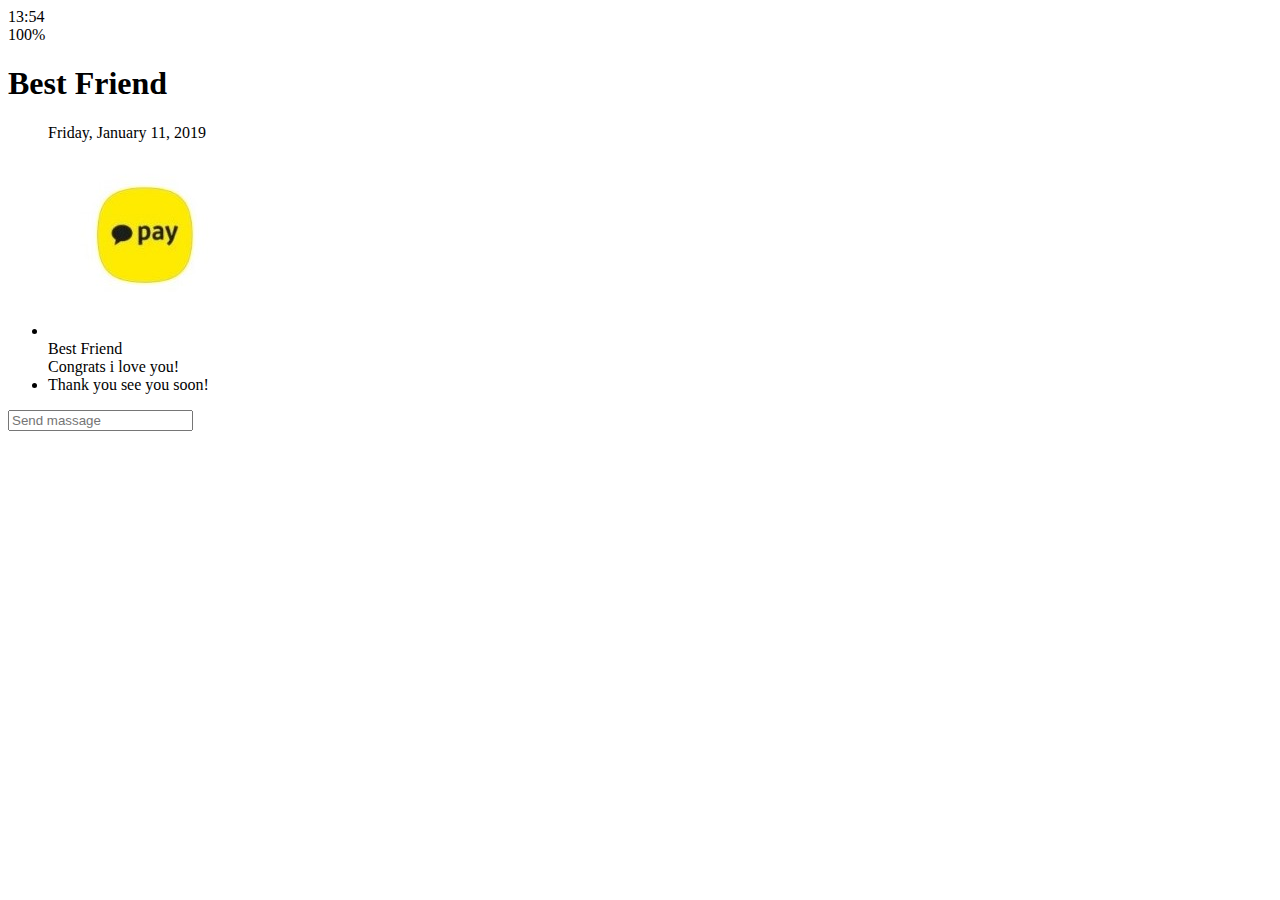
==== chat.html @ bb8494f2 "5.19" ====
<!DOCTYPE html>
<html lang="en">
  <head>
    <meta charset="UTF-8" />
    <meta name="viewport" content="width=device-width, initial-scale=1.0" />
    <meta http-equiv="X-UA-Compatible" content="ie=edge" />
    <!-- 아래css파일이 import되었을 때에만 작동 -->
    <link
      rel="stylesheet"
      href="https://use.fontawesome.com/releases/v5.8.2/css/all.css"
      integrity="sha384-oS3vJWv+0UjzBfQzYUhtDYW+Pj2yciDJxpsK1OYPAYjqT085Qq/1cq5FLXAZQ7Ay"
      crossorigin="anonymous"
    />
    <title>Chat | Kakao Clone</title>
  </head>
  <body>
    <div class="status-bar">
      <div class="status-bar__column">
        <span class="status-bar__clock">13:54</span>
      </div>

      <div class="status-bar__column">
        <i class="fas fa-clock"></i>
        <i class="fas fa-volume-mute"></i>
        <i class="fas fa-wifi"></i>
        <span class="status-bar" __battery-level>100%</span>
        <i class="fas fa-battery-full"></i>
      </div>
    </div>

    <header class="header">
      <div class="header__header-column">
        <a href="index.html" class="header__back-btn">
          <i class="fas fa-arrow-left fa-2x"> </i>
        </a>
        <h1 class="header__title">Best Friend</h1>
      </div>
      <div class="header__header-column">
        <span class="header__icon">
          <i class="fas fa-search"></i>
        </span>
        <div class="header__icon">
          <i class="fas fa-bars"></i>
        </div>
      </div>
    </header>
    <mains class="chat">
      <ul class="chat__messages">
        <span class="chat__timestamp">Friday, January 11, 2019</span>
        <li class="incoming-message message">
          <img src="images/카카오3.jpg" class="g-avatar message__avatar" />
          <div class="message__content">
            <span class="message__author">Best Friend</span>
            <div class="message__bubble">
              Congrats i love you!
            </div>
          </div>
          <span class="message__timestamp"></span>
        </li>
        <li class="incoming-message message">
          <span class="message__timestamp"></span>
          <div class="message__content">
            <div class="message__bubble">
              Thank you see you soon!
            </div>
          </div>
        </li>
      </ul>
    </mains>
    <div class="chat__write">
      <div class="chat__write-column">
        <i class="far fa-plus-square"></i>
      </div>
      <div class="chat__write-column">
        <input
          type="text"
          placeholder="Send massage"
          class="chat__write-input"
        />
        <!-- placeholder는 텍스트 내부에 디폴트값 글자를 넣어 설명 -->
      </div>
      <div class="chat__write-column">
        <span class="chat__write-icon">
          <i class="far fa-smile-wink"></i>
        </span>
        <span class="chat__write-icon">
          <i class="fas fa-microphone"></i>
        </span>
      </div>
    </div>
  </body>
</html>
<!-- 총 3개의 차이점을 정리해 보았다.
​
1. 여러 개 나열하였을 때
 div와 span을 3개씩 만들어 나란히 나열하였을 때, div는 자동 줄 바꿈이 일어나면서 세로로, span은 줄바꿈이 일어나지 않고 가로로 나열된다.
​
2. 문단일 때
동일한 문장을 감쌌을 때, div는 박스 형태로 영역이 설정되고 그 안에 정렬됩니다. 하지만 span 은 줄 단위로 영역이 설정되기 때문에 박스 형태가 아닌 텍스트가 노출되는 영역만 포함이 된다.
​
3. 여백 설정
div의 margin은 4방향 모두 적용이 되며, span의 margin은 양옆으로만 적용이 된다.
[출처] [HTML5] div, span 차이점|작성자 신수수 -->
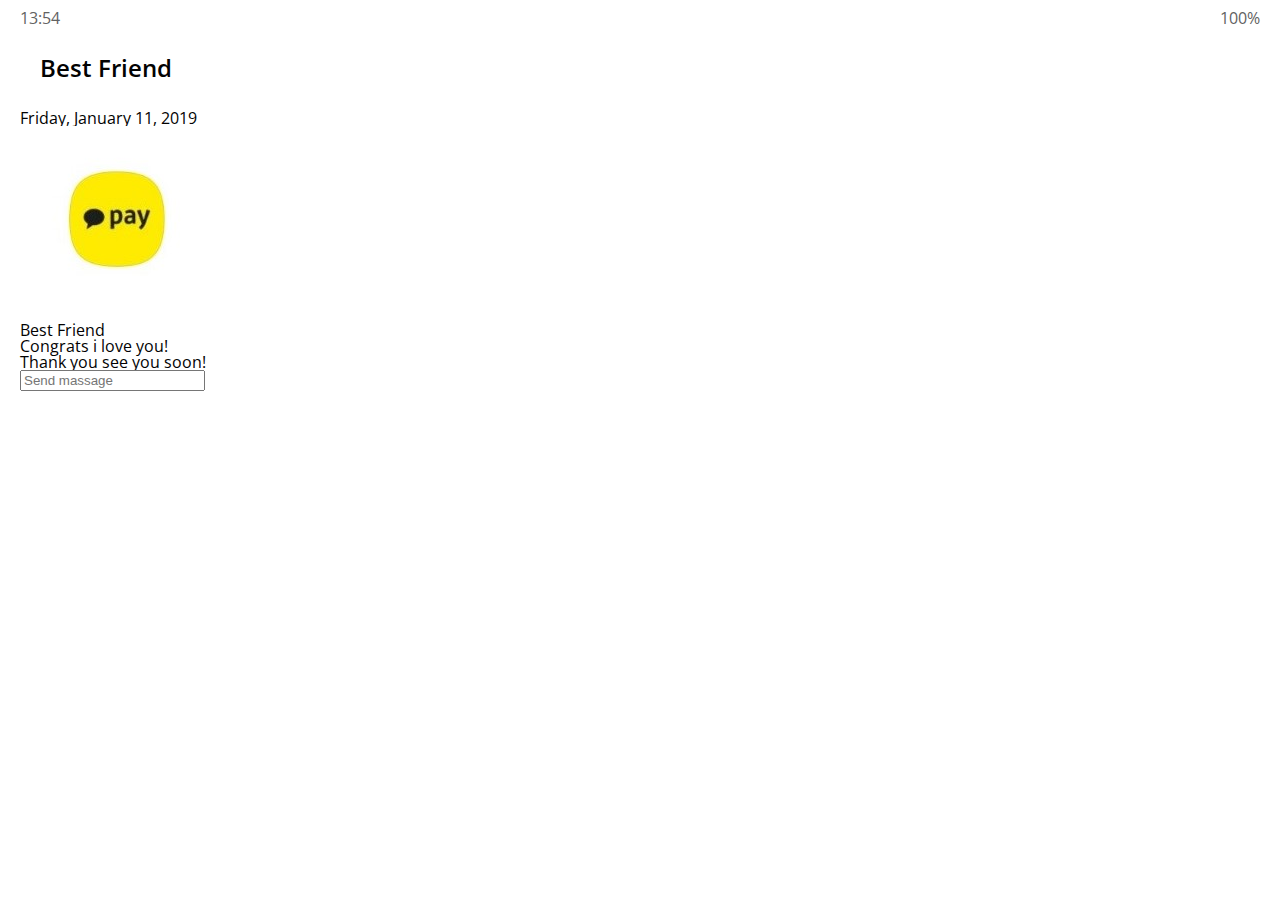
==== commit e06e1453: "5.20" ====
--- a/chat.html
+++ b/chat.html
@@ -11,6 +11,8 @@
       integrity="sha384-oS3vJWv+0UjzBfQzYUhtDYW+Pj2yciDJxpsK1OYPAYjqT085Qq/1cq5FLXAZQ7Ay"
       crossorigin="anonymous"
     />
+    <link rel="stylesheet" href="css/styles.css" />
+
     <title>Chat | Kakao Clone</title>
   </head>
   <body>
@@ -23,7 +25,7 @@
         <i class="fas fa-clock"></i>
         <i class="fas fa-volume-mute"></i>
         <i class="fas fa-wifi"></i>
-        <span class="status-bar" __battery-level>100%</span>
+        <span class="status-bar__battery-level">100%</span>
         <i class="fas fa-battery-full"></i>
       </div>
     </div>
@@ -31,7 +33,7 @@
     <header class="header">
       <div class="header__header-column">
         <a href="index.html" class="header__back-btn">
-          <i class="fas fa-arrow-left fa-2x"> </i>
+          <i class="fas fa-arrow-left"> </i>
         </a>
         <h1 class="header__title">Best Friend</h1>
       </div>
@@ -39,9 +41,9 @@
         <span class="header__icon">
           <i class="fas fa-search"></i>
         </span>
-        <div class="header__icon">
+        <span class="header__icon">
           <i class="fas fa-bars"></i>
-        </div>
+        </span>
       </div>
     </header>
     <mains class="chat">
--- a/css/styles.css
+++ b/css/styles.css
@@ -0,0 +1,23 @@
+@import "reset.css";
+@import "status-bar.css";
+@import url("https://fonts.googleapis.com/css?family=Open+Sans:400,600&display=swap");
+@import "header.css";
+@import "nav-bar.css";
+
+* {
+  box-sizing: border-box;
+  /* nav의 아이콘 ...이 보이지 않아 위 소스를 전체에 설정.
+  어떤건지 아직 명확치않음 */
+}
+body {
+  background-color: white;
+  padding: 10px 20px;
+  color: #020202;
+  font-family: "open sans", -apple-system, BlinkMacSystemFont, "Segoe UI",
+    Roboto, Oxygen, Ubuntu, Cantarell, "Open Sans", "Helvetica Neue", sans-serif;
+}
+
+a {
+  color: inherit;
+}
+/* a는 링크로 모든링크는 부모요소로부터 색을 받아온다는 의미 */
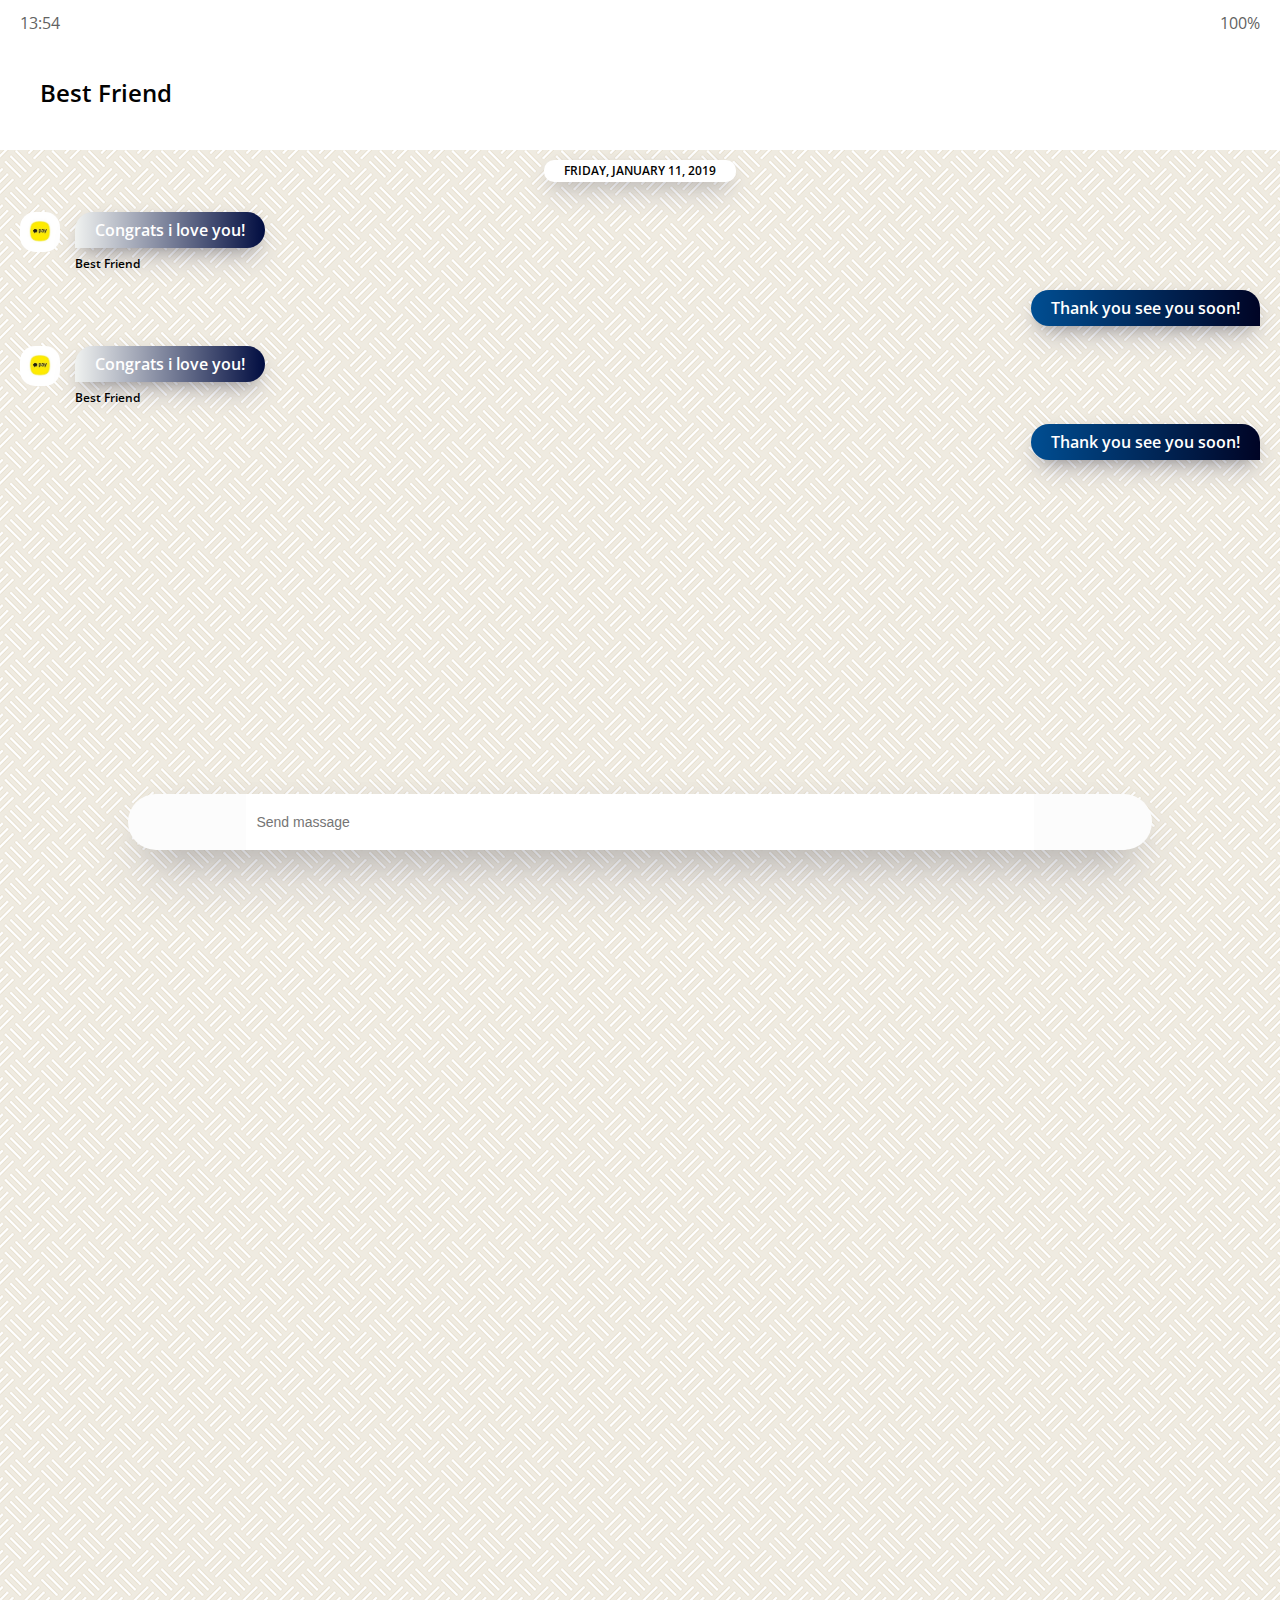
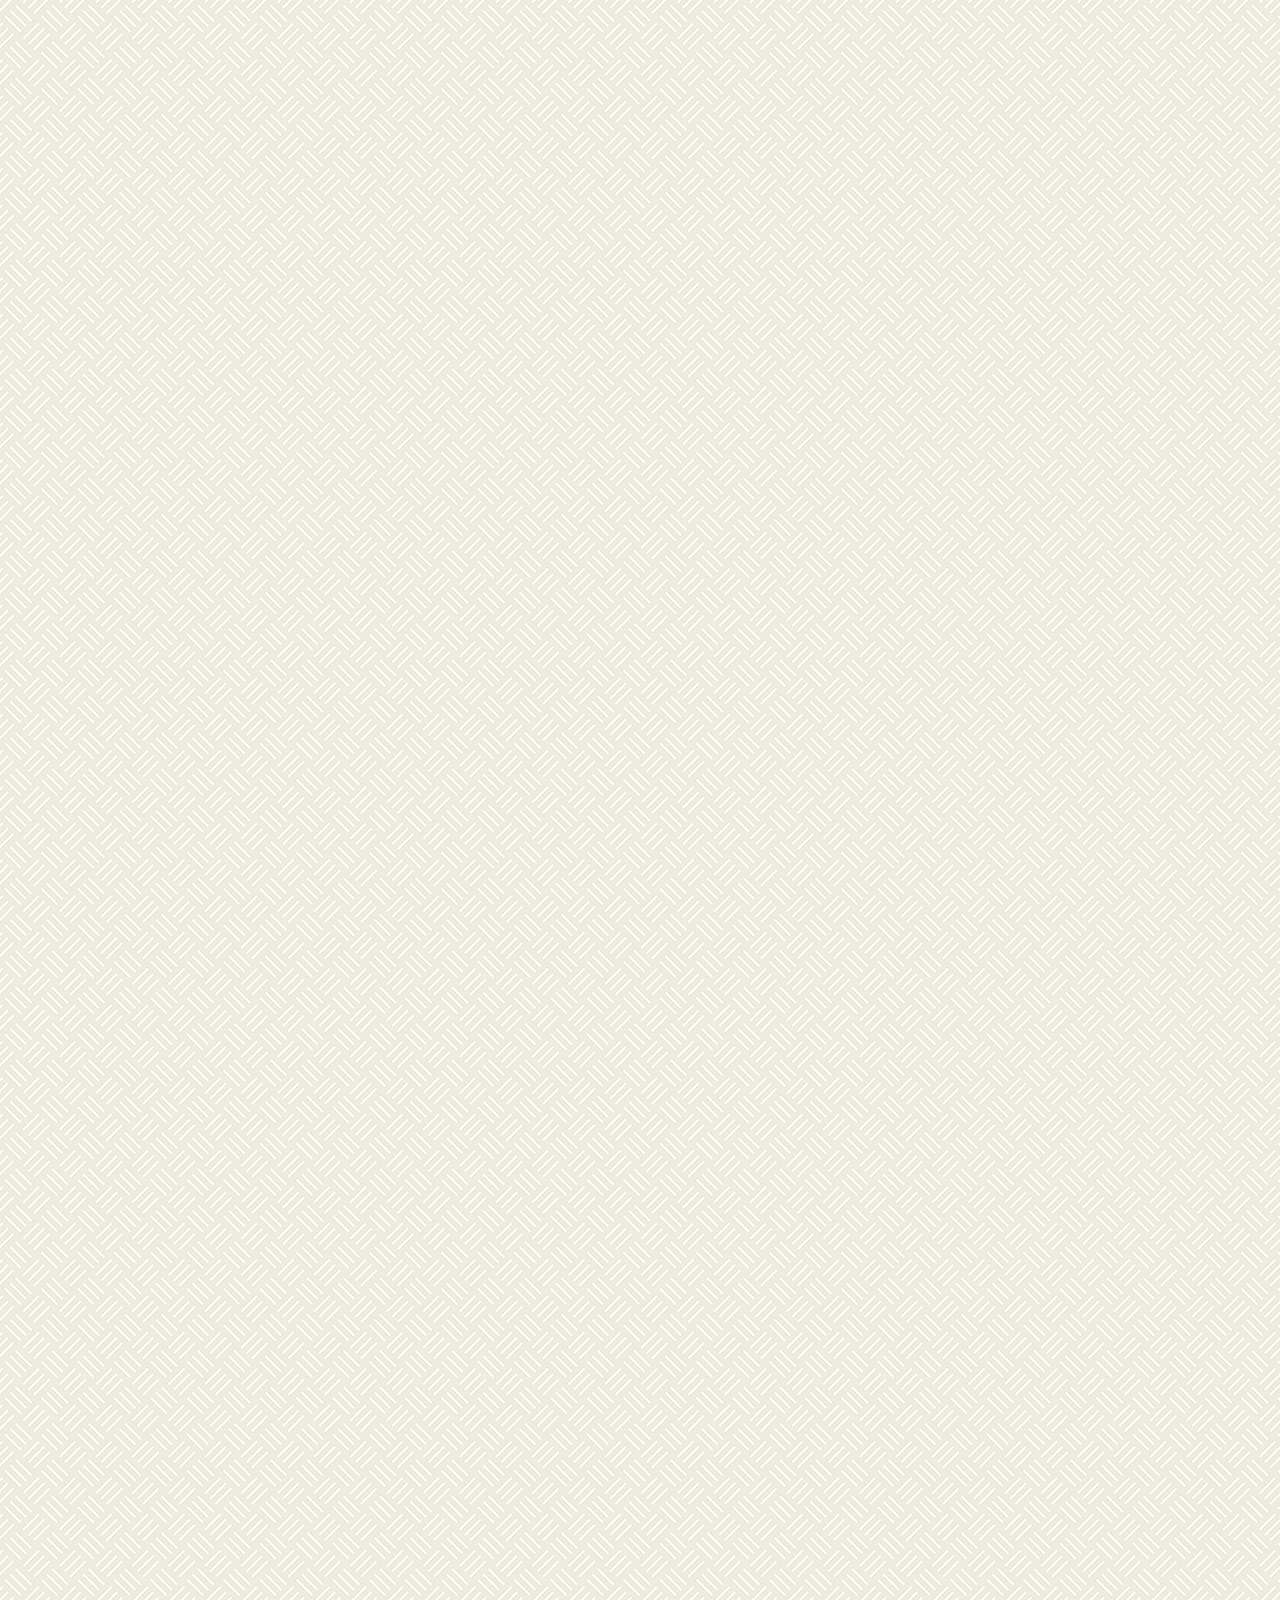
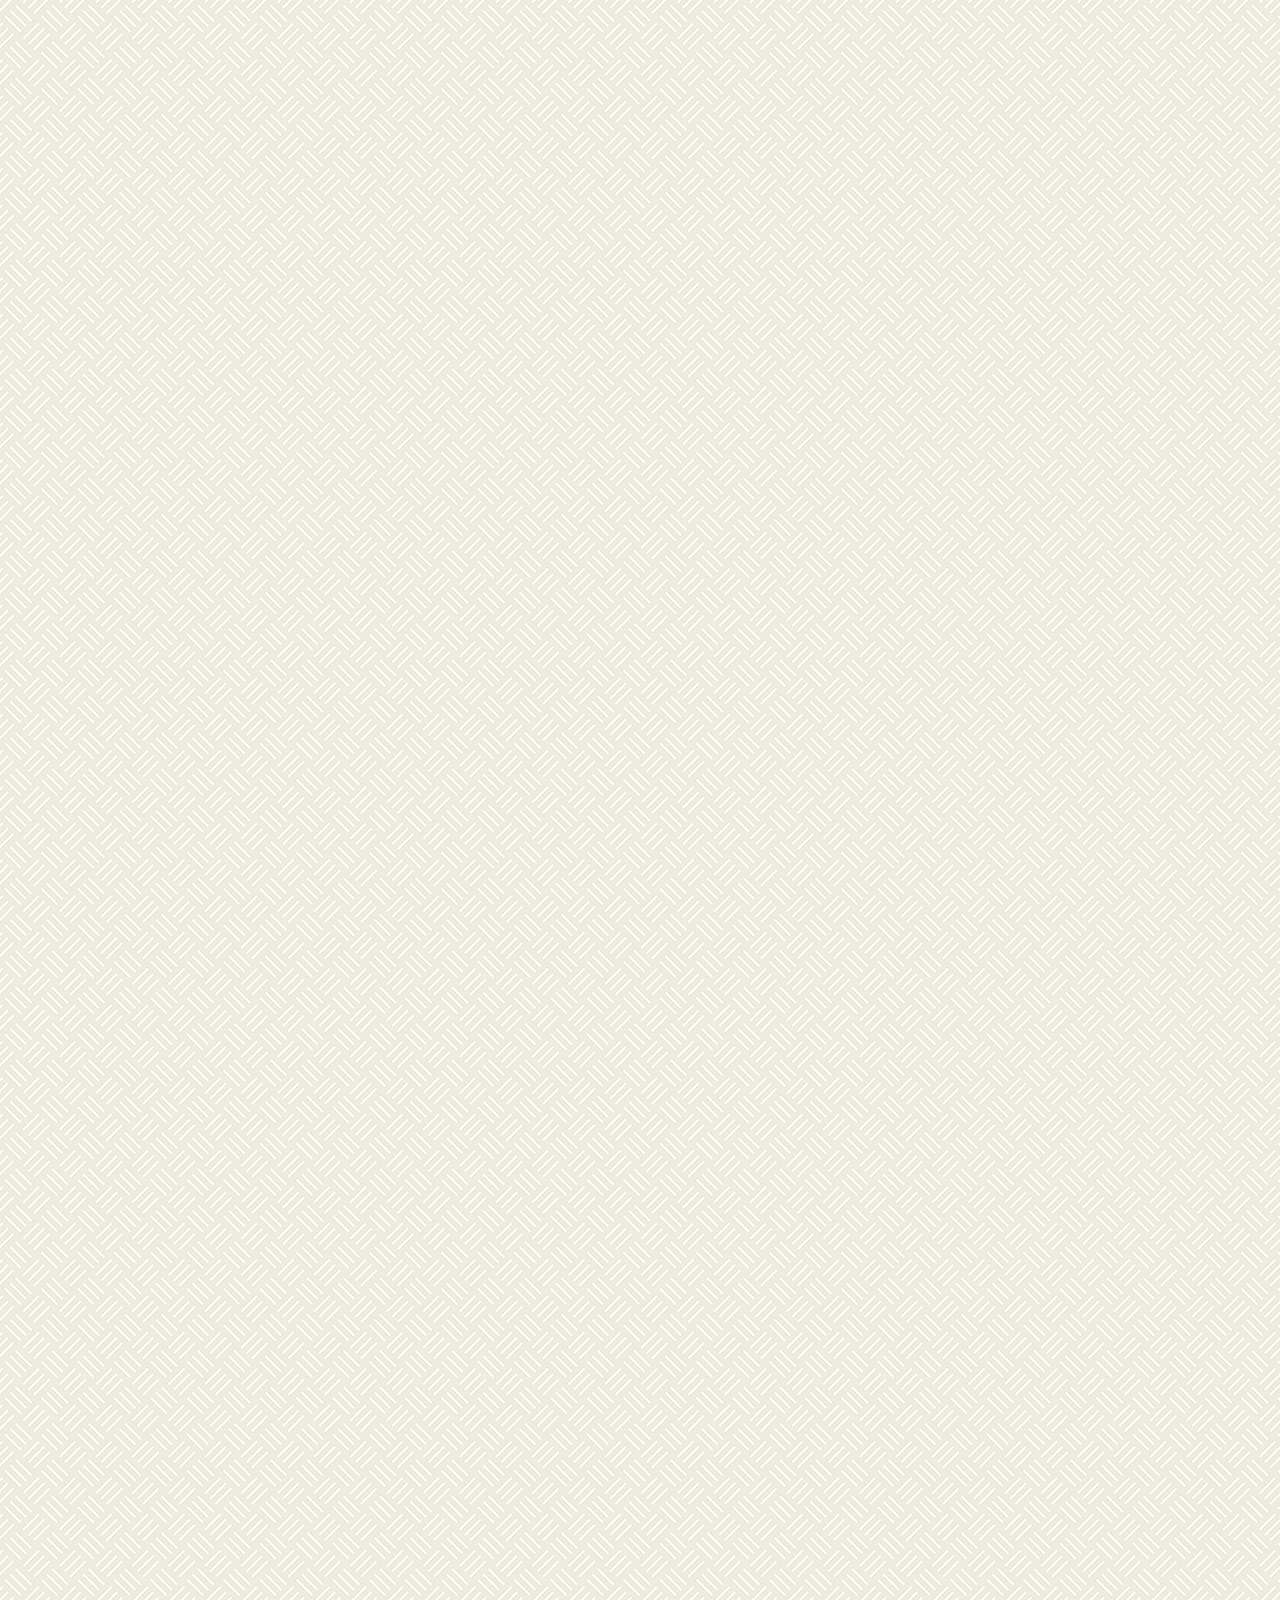
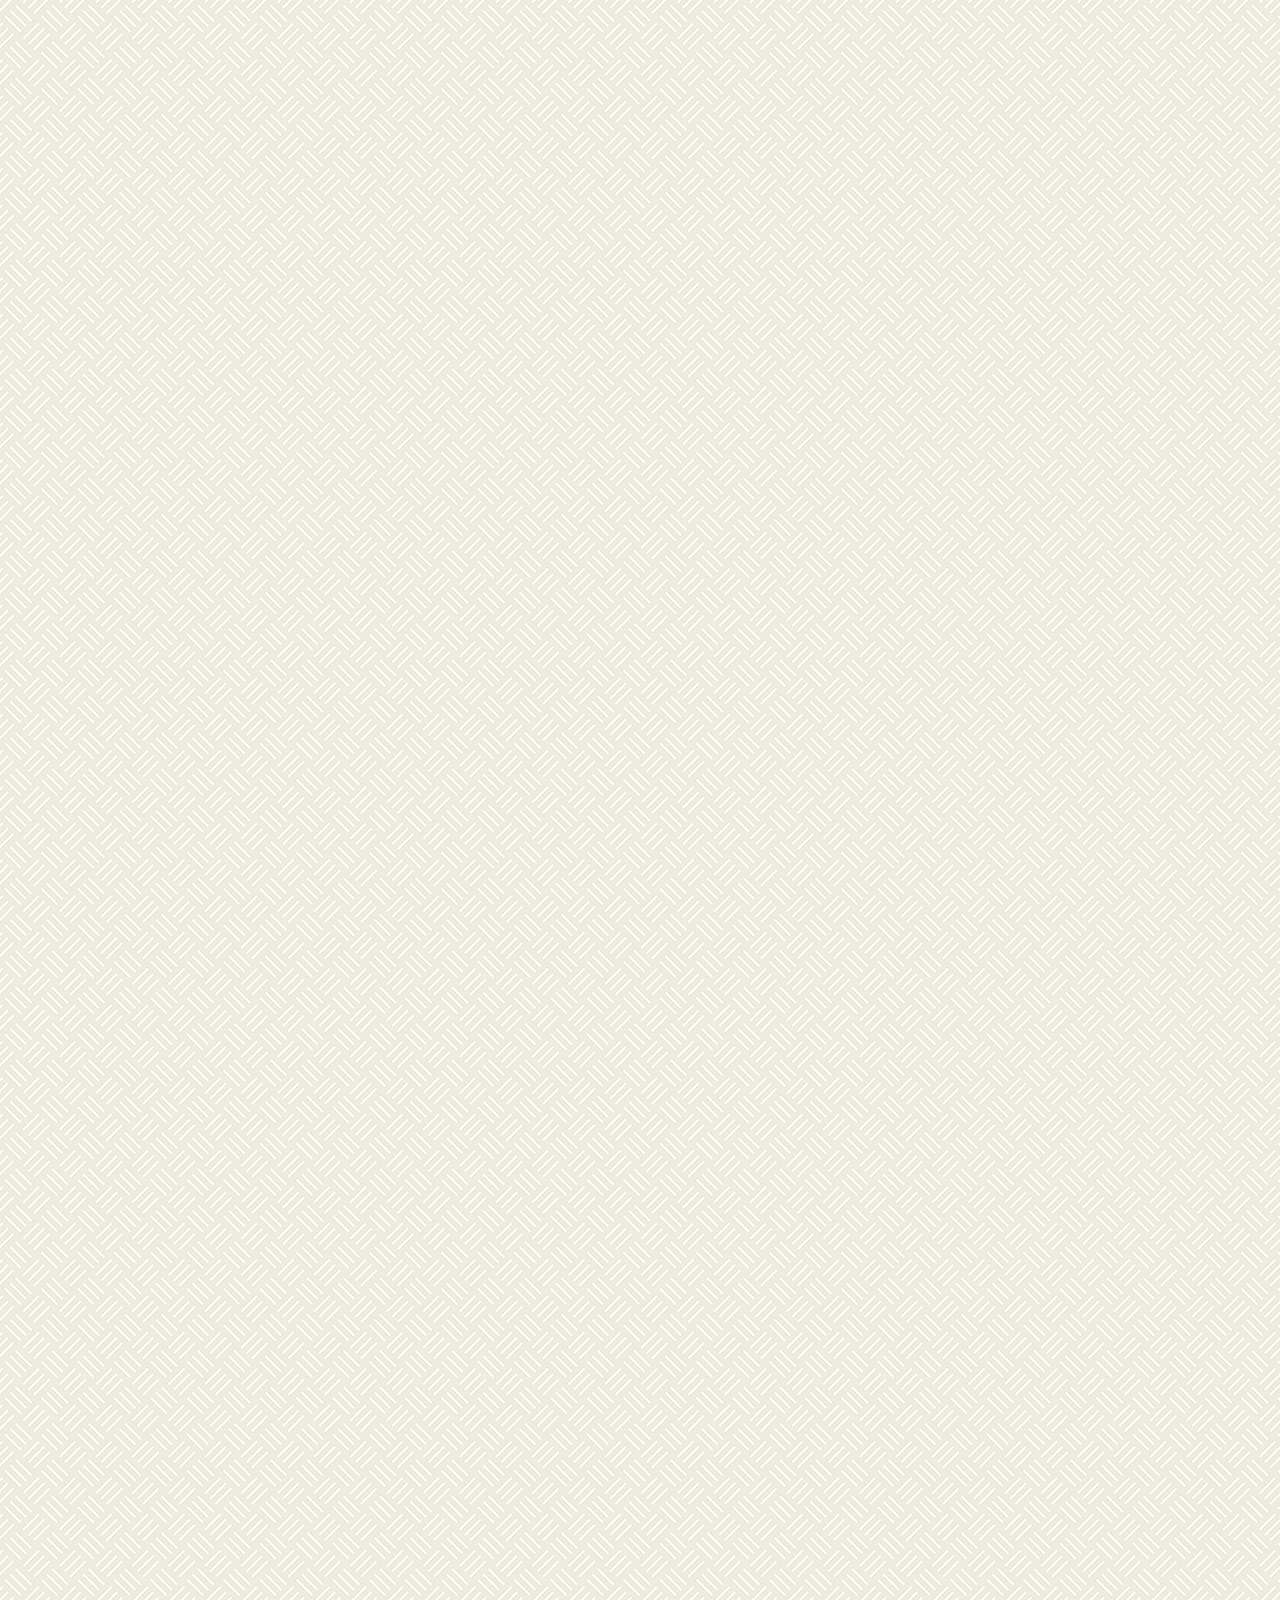
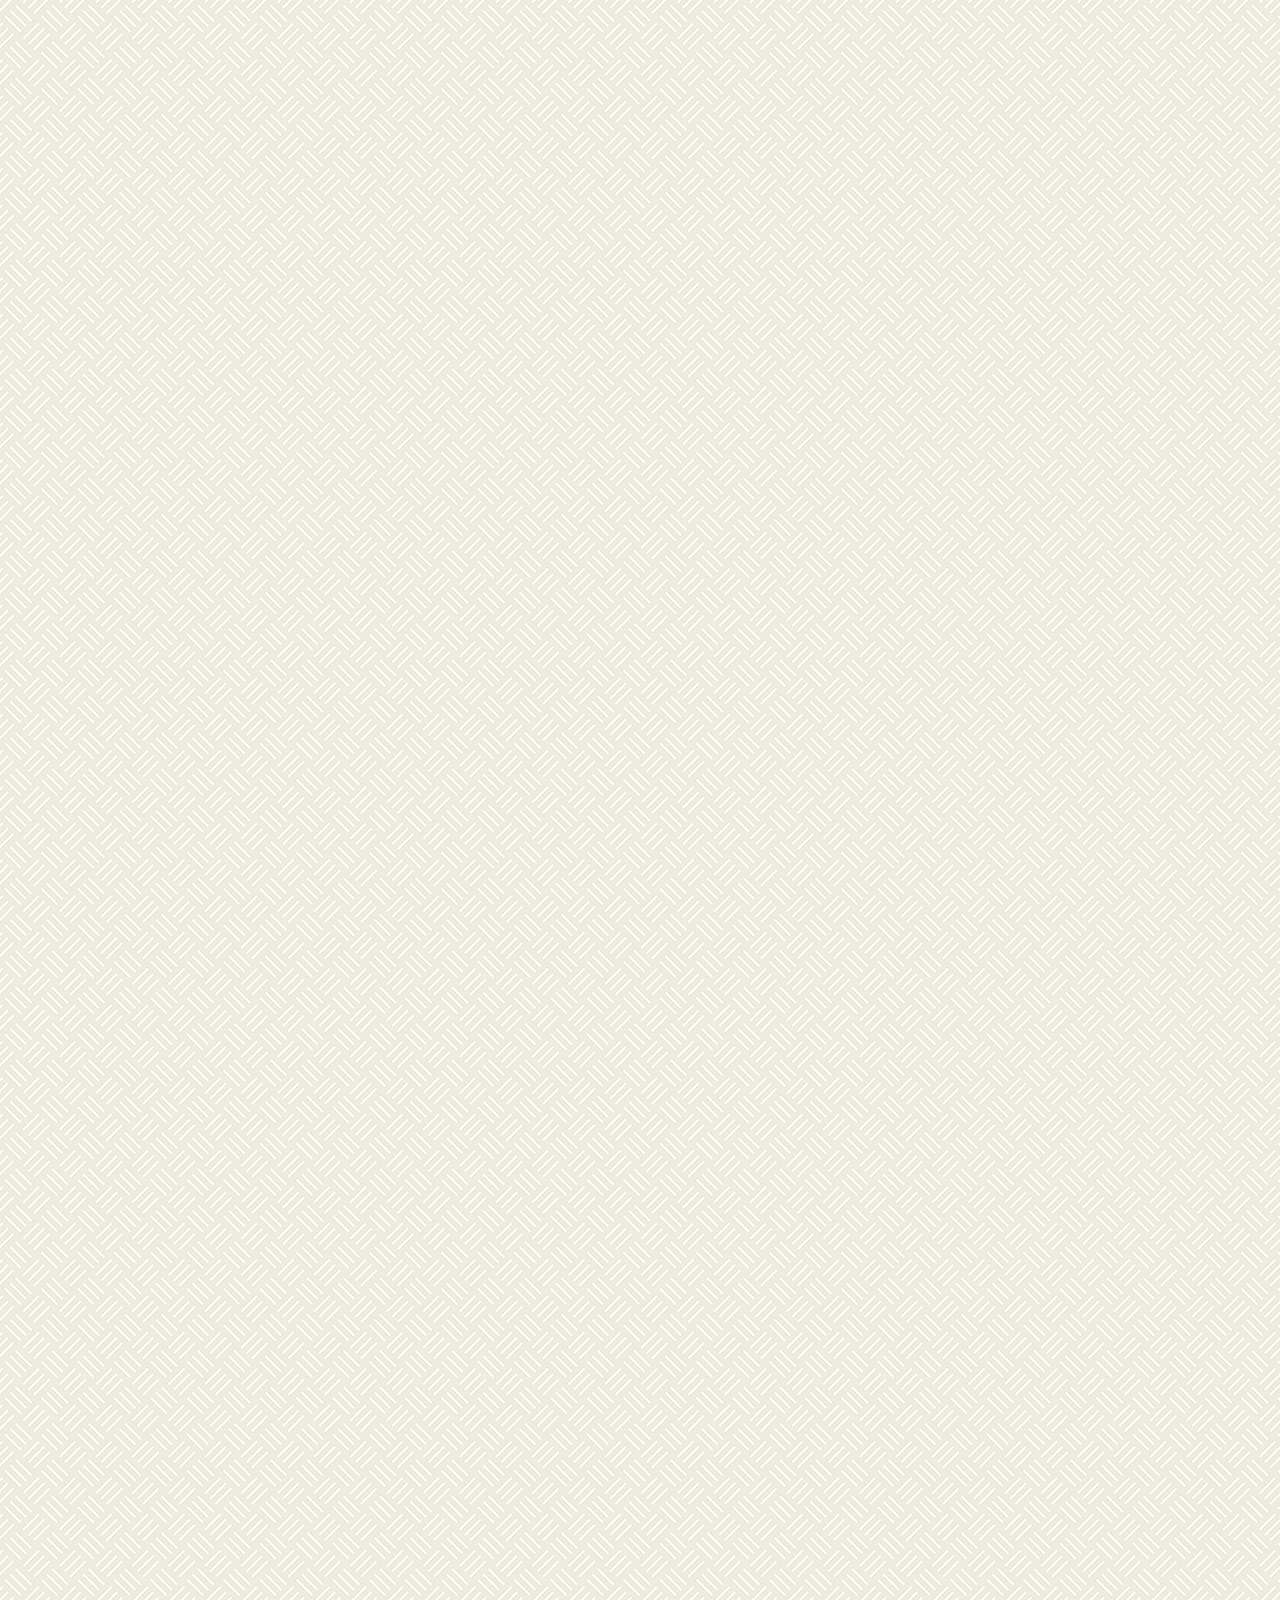
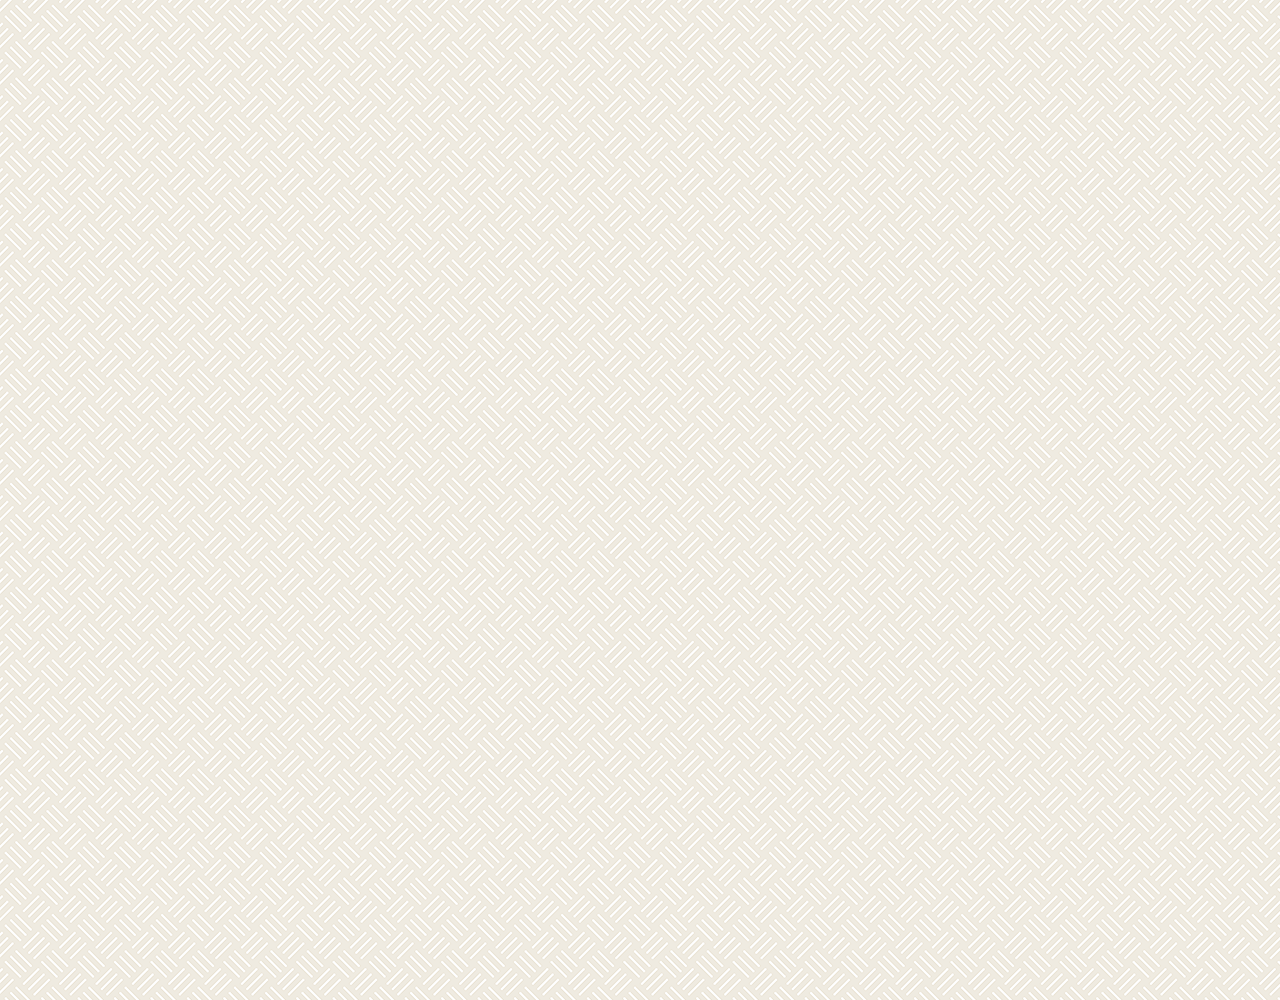
==== commit 53b02599: "5.30" ====
--- a/chat.html
+++ b/chat.html
@@ -15,60 +15,76 @@
 
     <title>Chat | Kakao Clone</title>
   </head>
-  <body>
-    <div class="status-bar">
-      <div class="status-bar__column">
-        <span class="status-bar__clock">13:54</span>
+  <body class="chats-body">
+    <div class="header-wrapper">
+      <div class="status-bar">
+        <div class="status-bar__column">
+          <span class="status-bar__clock">13:54</span>
+        </div>
+  
+        <div class="status-bar__column">
+          <i class="fas fa-clock"></i>
+          <i class="fas fa-volume-mute"></i>
+          <i class="fas fa-wifi"></i>
+          <span class="status-bar__battery-level">100%</span>
+          <i class="fas fa-battery-full"></i>
+        </div>
       </div>
-
-      <div class="status-bar__column">
-        <i class="fas fa-clock"></i>
-        <i class="fas fa-volume-mute"></i>
-        <i class="fas fa-wifi"></i>
-        <span class="status-bar__battery-level">100%</span>
-        <i class="fas fa-battery-full"></i>
-      </div>
+      <header class="header">
+        <div class="header__header-column">
+          <a href="index.html" class="header__back-btn">
+            <i class="fas fa-arrow-left"> </i>
+          </a>
+          <h1 class="header__title">Best Friend</h1>
+        </div>
+        <div class="header__header-column">
+          <span class="header__icon">
+            <i class="fas fa-search"></i>
+          </span>
+          <span class="header__icon">
+            <i class="fas fa-bars"></i>
+          </span>
+        </div>
+      </header>
     </div>
 
-    <header class="header">
-      <div class="header__header-column">
-        <a href="index.html" class="header__back-btn">
-          <i class="fas fa-arrow-left"> </i>
-        </a>
-        <h1 class="header__title">Best Friend</h1>
-      </div>
-      <div class="header__header-column">
-        <span class="header__icon">
-          <i class="fas fa-search"></i>
-        </span>
-        <span class="header__icon">
-          <i class="fas fa-bars"></i>
-        </span>
-      </div>
-    </header>
-    <mains class="chat">
+    <main class="chat-screen">
       <ul class="chat__messages">
         <span class="chat__timestamp">Friday, January 11, 2019</span>
         <li class="incoming-message message">
-          <img src="images/카카오3.jpg" class="g-avatar message__avatar" />
+          <img src="images/카카오3.jpg" class="m-avatar message__avatar" />
           <div class="message__content">
+            <span class="message__bubble">
+              Congrats i love you!
+            </span>
             <span class="message__author">Best Friend</span>
-            <div class="message__bubble">
-              Congrats i love you!
-            </div>
+        </li>
+        <li class="sent-message message">
+          <span class="message__timestamp"></span>
+          <div class="message__content">
+            <span class="message__bubble">
+              Thank you see you soon!
+            </span>
           </div>
-          <span class="message__timestamp"></span>
         </li>
         <li class="incoming-message message">
-          <span class="message__timestamp"></span>
-          <div class="message__content">
-            <div class="message__bubble">
-              Thank you see you soon!
+            <img src="images/카카오3.jpg" class="m-avatar message__avatar" />
+            <div class="message__content">
+              <span class="message__bubble">
+                Congrats i love you!
+              </span>
+              <span class="message__author">Best Friend</span>
+          </li>
+          <li class="sent-message message">
+            <span class="message__timestamp"></span>
+            <div class="message__content">
+              <span class="message__bubble">
+                Thank you see you soon!
+              </span>
             </div>
-          </div>
-        </li>
+          </li>
       </ul>
-    </mains>
+    </main>
     <div class="chat__write">
       <div class="chat__write-column">
         <i class="far fa-plus-square"></i>
--- a/css/styles.css
+++ b/css/styles.css
@@ -1,13 +1,23 @@
 @import "reset.css";
 @import "status-bar.css";
-@import url("https://fonts.googleapis.com/css?family=Open+Sans:400,600&display=swap");
+@import url("https://fonts.googleapis.com/css?family=Open+Sans:300,400,600&display=swap");
 @import "header.css";
 @import "nav-bar.css";
-
+@import "friend.css";
+@import "friends.css";
+@import "find.css";
+@import "more.css";
+@import "settings.css";
+@import "chat.css";
 * {
   box-sizing: border-box;
   /* nav의 아이콘 ...이 보이지 않아 위 소스를 전체에 설정.
-  어떤건지 아직 명확치않음 */
+ 일반 박스에 패딩을 설정한다면
+  일반박스값 w:100px h:50px  패딩값 10px을 줄 때
+  박스의 총 길이는 w: 120px  h: 70px가 된다
+  위의 box-sizing: border-box값을 추가한다면 
+  패딩값만큼 박스의 총 길이가 변화하지 않도록 고정시킨다는
+  의미이다.*/
 }
 body {
   background-color: white;
@@ -19,5 +29,6 @@
 
 a {
   color: inherit;
+  /* a는 링크로 모든링크는 부모요소로부터 색을 받아온다는 의미 */
+  text-decoration: none;
 }
-/* a는 링크로 모든링크는 부모요소로부터 색을 받아온다는 의미 */
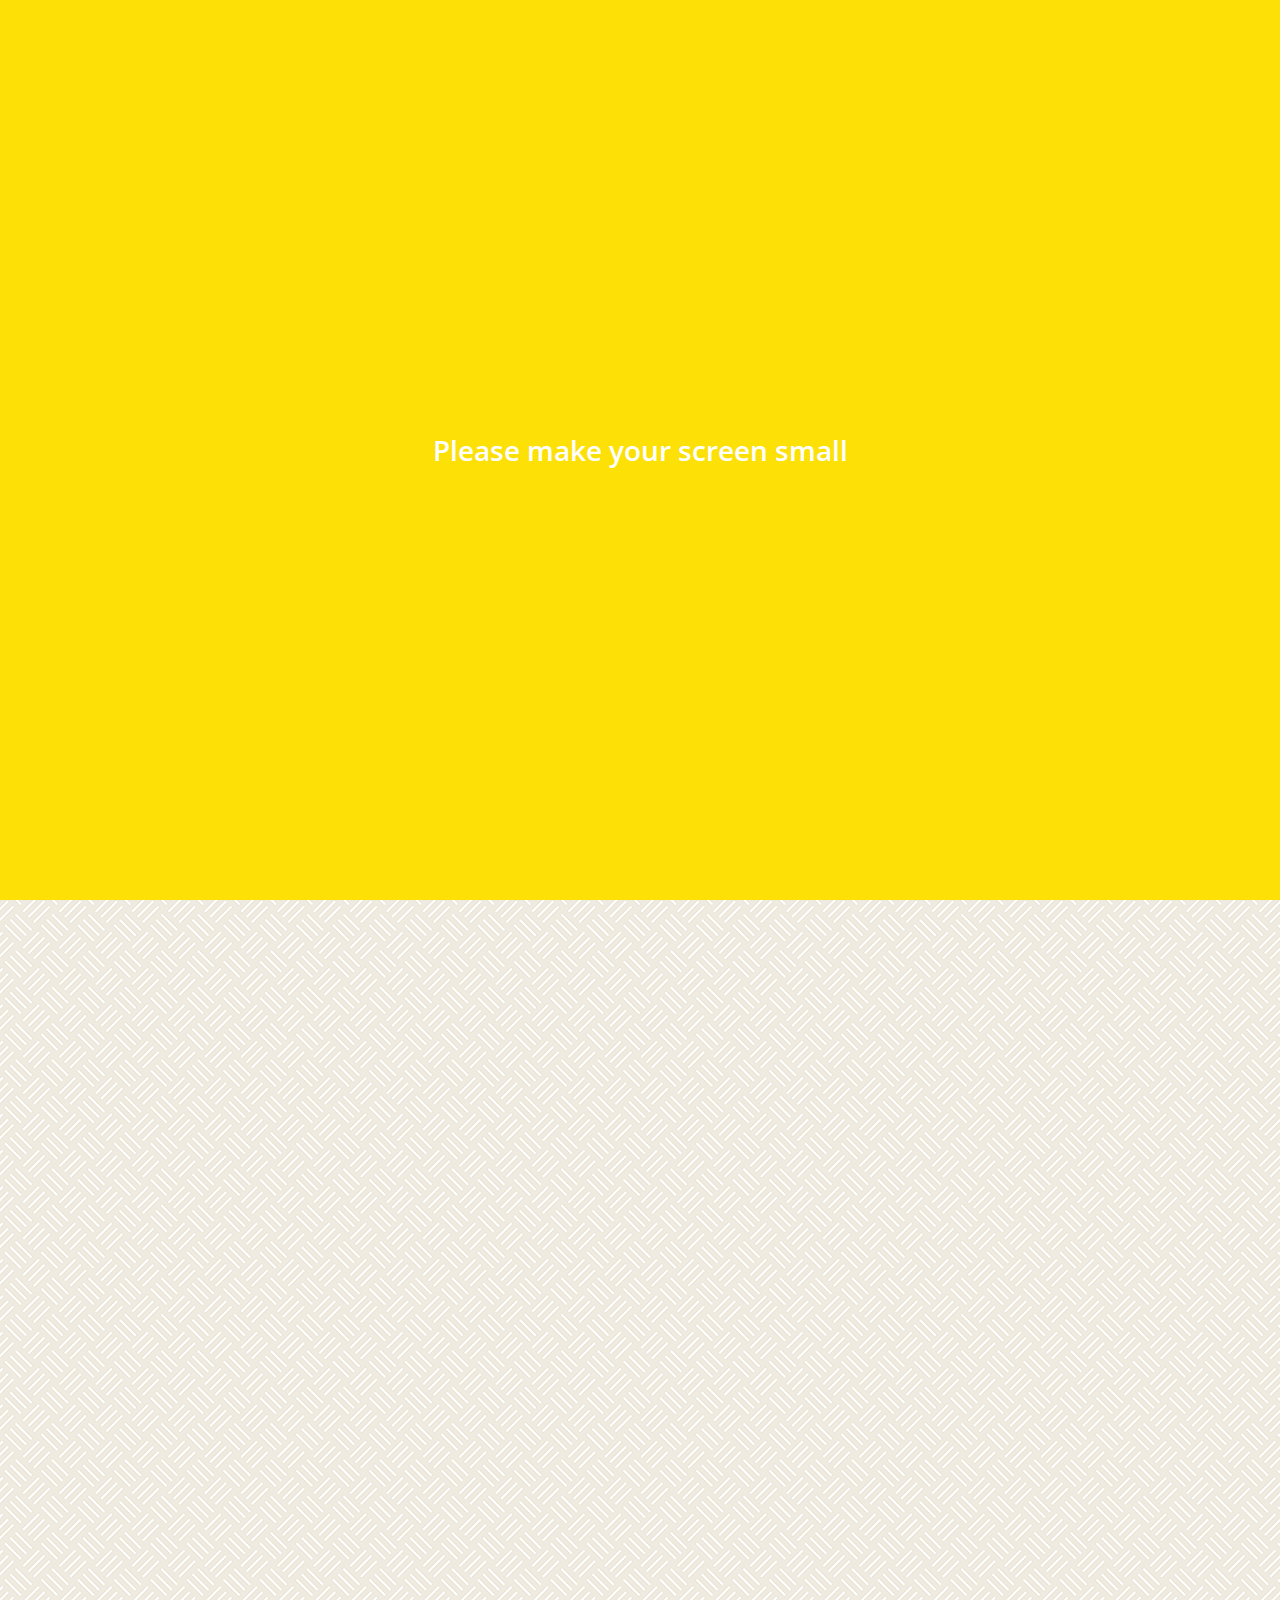
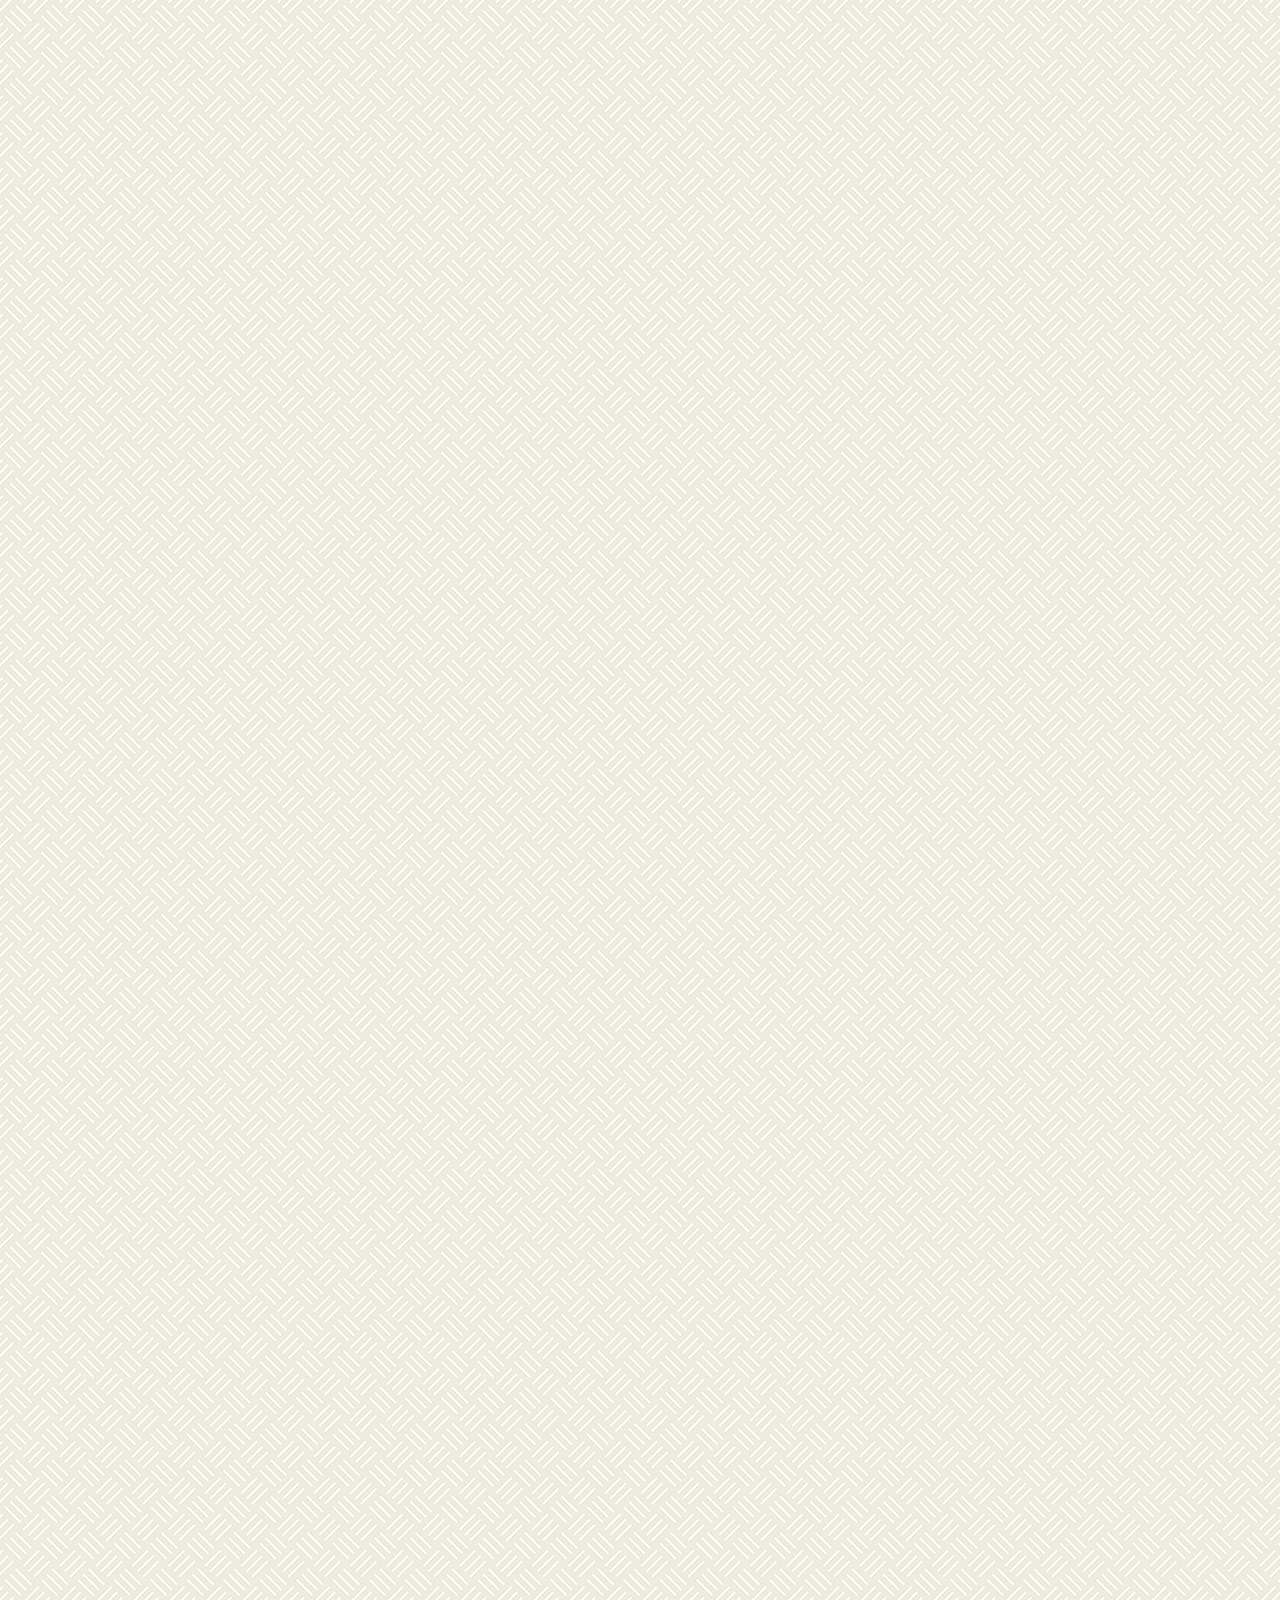
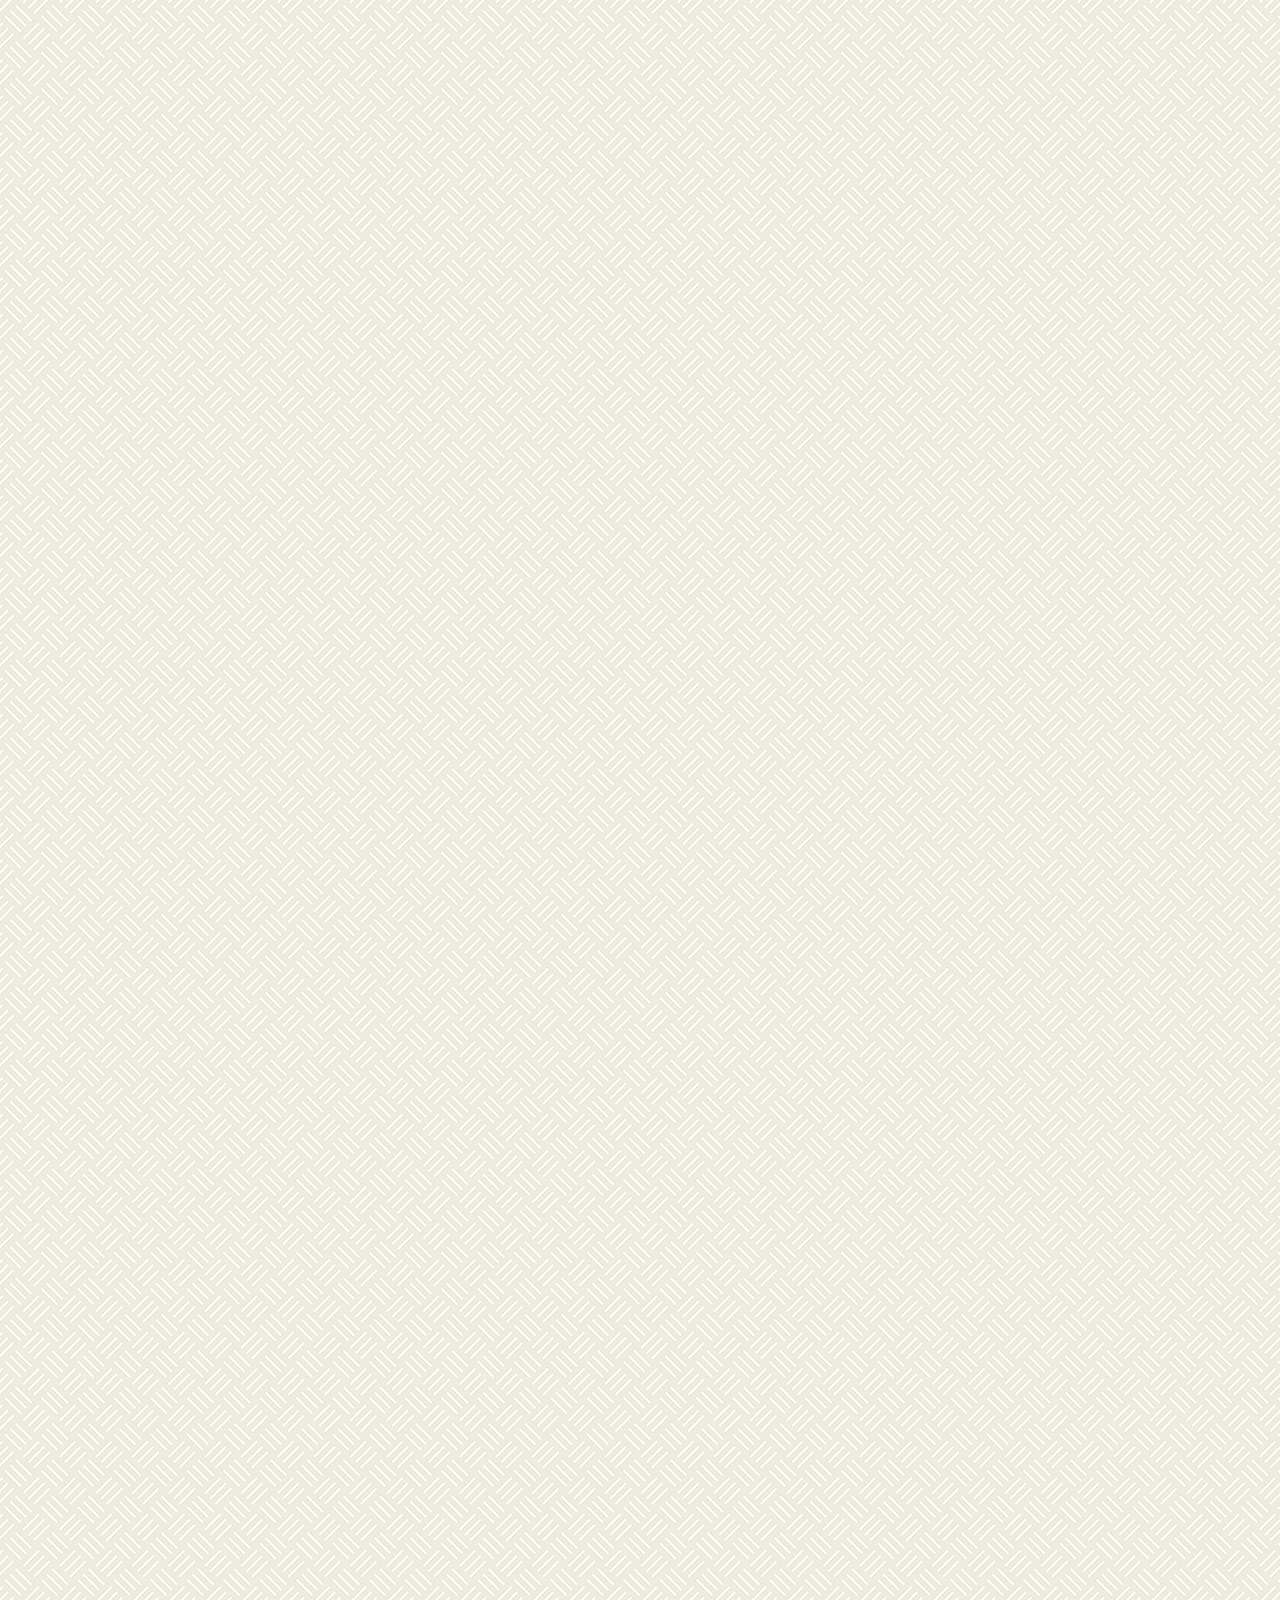
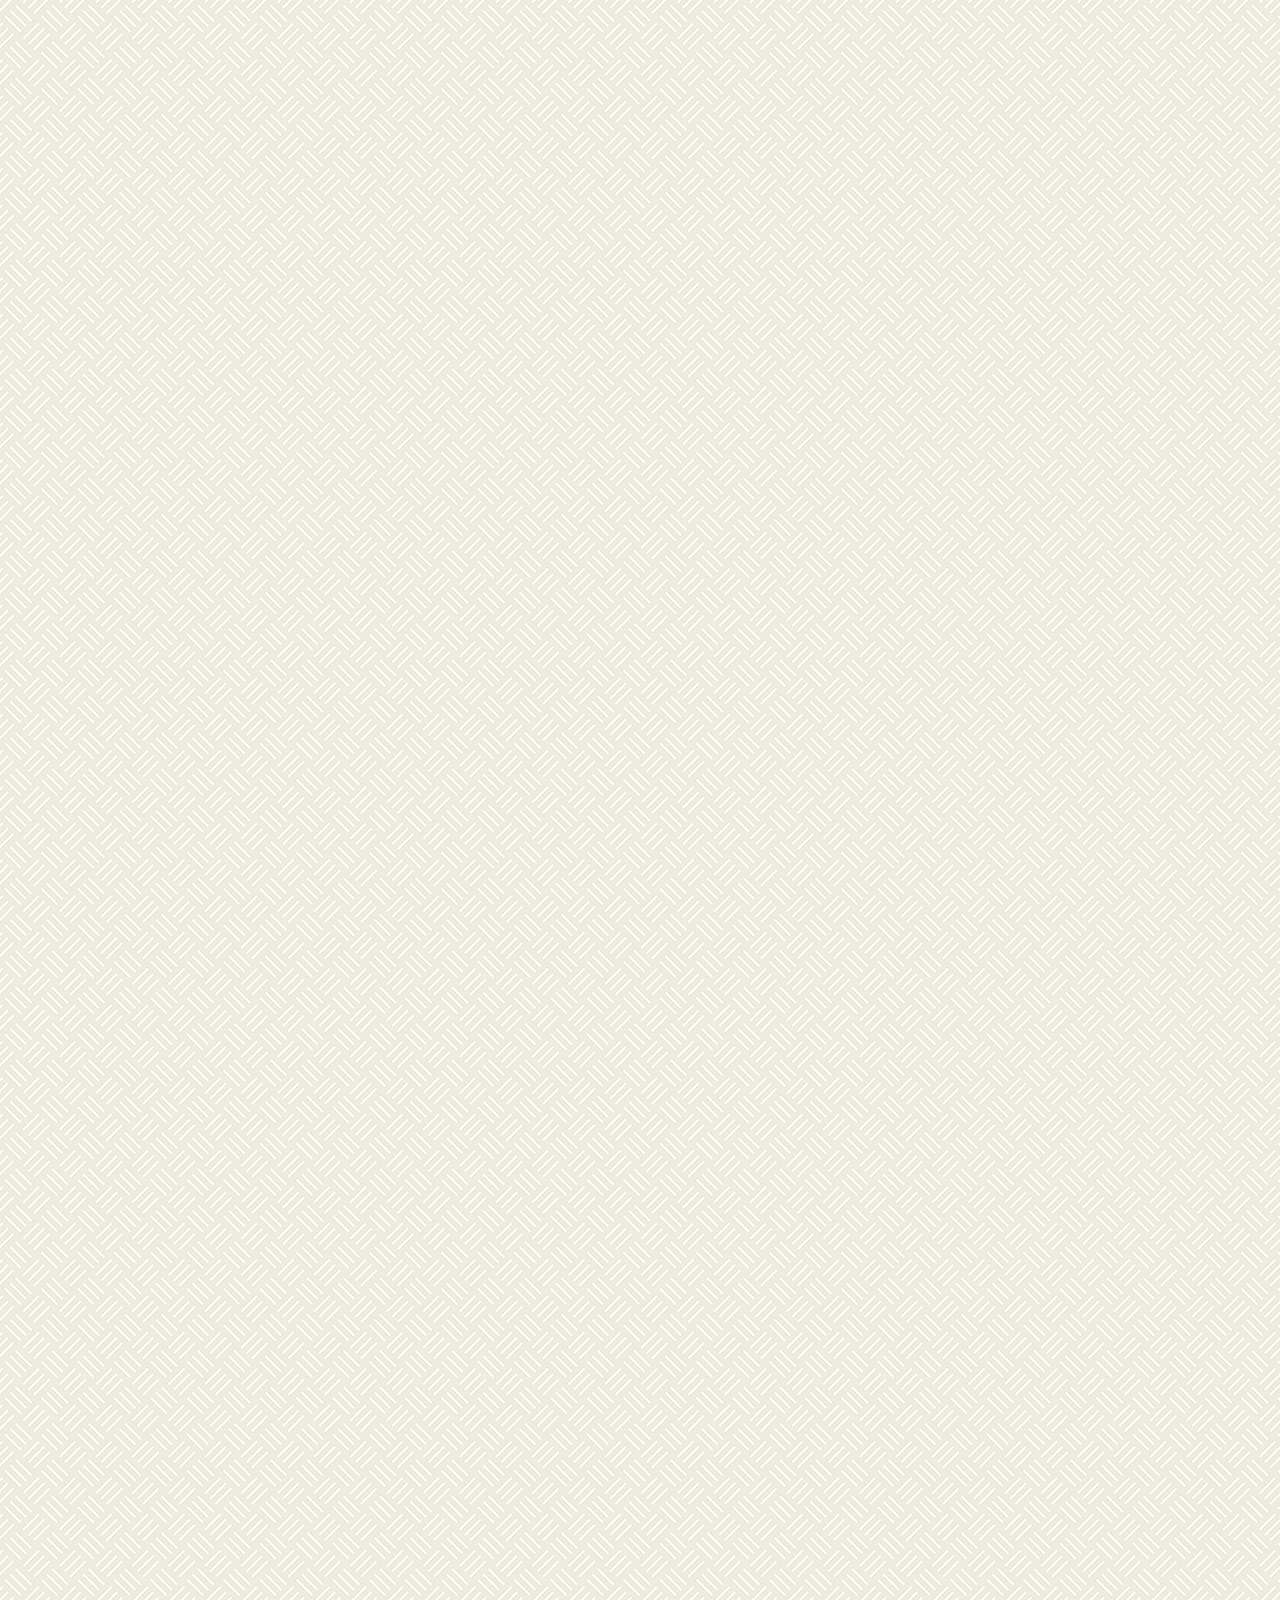
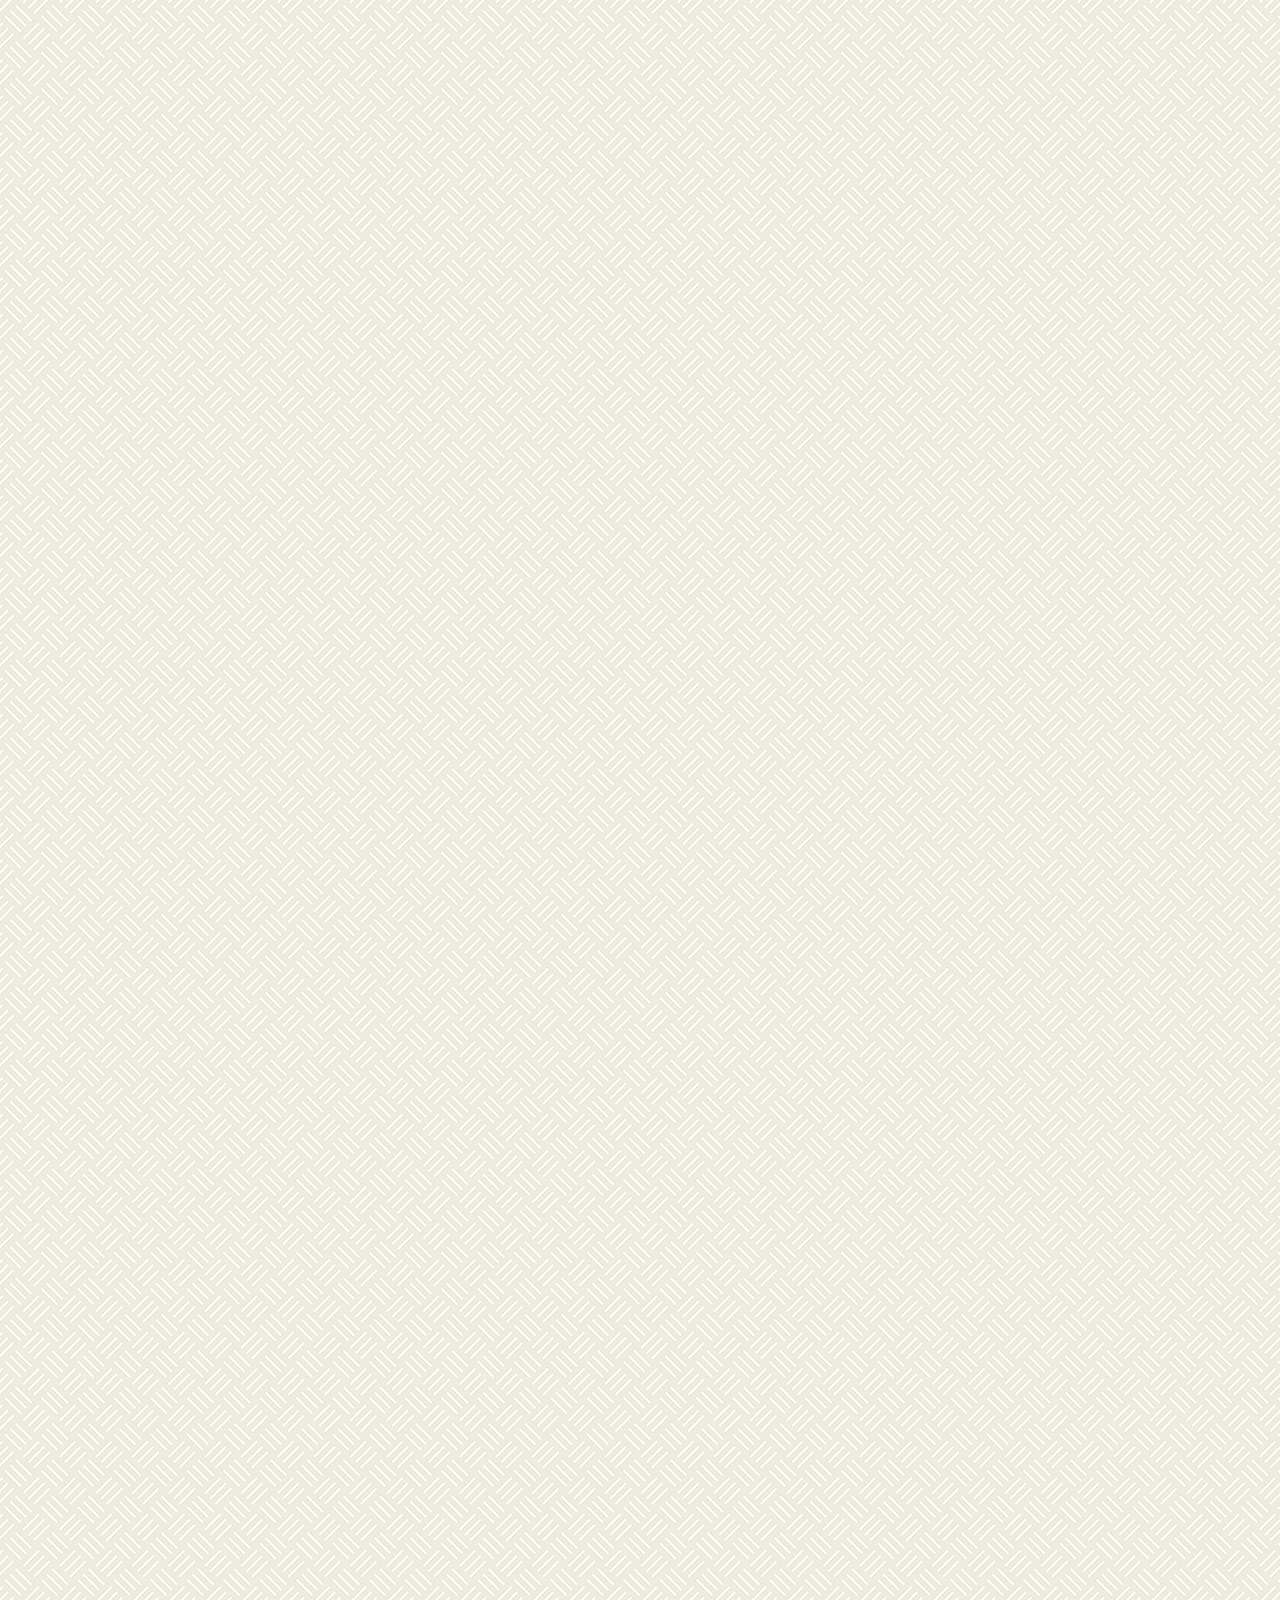
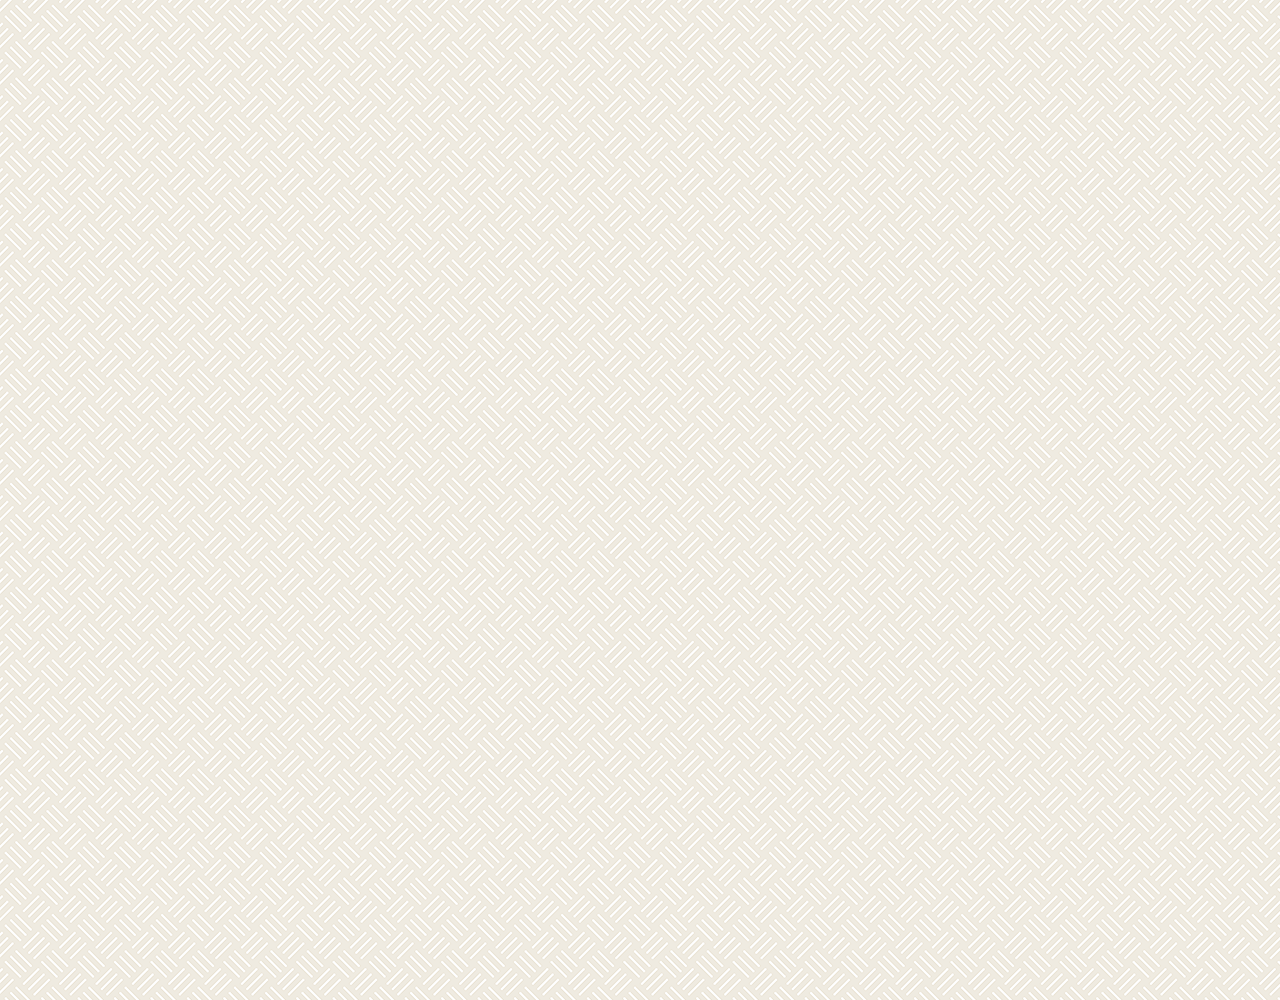
==== commit 7cb848d4: "last" ====
--- a/chat.html
+++ b/chat.html
@@ -85,19 +85,19 @@
           </li>
       </ul>
     </main>
-    <div class="chat__write">
-      <div class="chat__write-column">
+    <div class="chat__write--container">
+      <input
+        class="chat__write"
+        type="text"
+        placeholder="Send massage"
+        class="chat__write-input"
+      />
+      <!-- placeholder는 텍스트 내부에 디폴트값 글자를 넣어 설명 -->
+      <div class="chat__icon-left chat__icon">
         <i class="far fa-plus-square"></i>
       </div>
-      <div class="chat__write-column">
-        <input
-          type="text"
-          placeholder="Send massage"
-          class="chat__write-input"
-        />
-        <!-- placeholder는 텍스트 내부에 디폴트값 글자를 넣어 설명 -->
-      </div>
-      <div class="chat__write-column">
+
+      <div class="chat__icon-right chat__icon">
         <span class="chat__write-icon">
           <i class="far fa-smile-wink"></i>
         </span>
@@ -105,6 +105,9 @@
           <i class="fas fa-microphone"></i>
         </span>
       </div>
+    </div>
+    <div class="bigScreen">
+      <span class="bigScreen__text">Please make your screen small</span>
     </div>
   </body>
 </html>
--- a/css/styles.css
+++ b/css/styles.css
@@ -9,6 +9,8 @@
 @import "more.css";
 @import "settings.css";
 @import "chat.css";
+@import "mobile.css";
+
 * {
   box-sizing: border-box;
   /* nav의 아이콘 ...이 보이지 않아 위 소스를 전체에 설정.
@@ -32,3 +34,18 @@
   /* a는 링크로 모든링크는 부모요소로부터 색을 받아온다는 의미 */
   text-decoration: none;
 }
+
+@keyframes fadeIn {
+  from {
+    opacity: 0;
+    transform: translateY(50px);
+  }
+  to {
+    opacity: 1;
+    transform: none;
+  }
+}
+
+main {
+  animation: fadeIn 0.5s ease-in-out;
+}
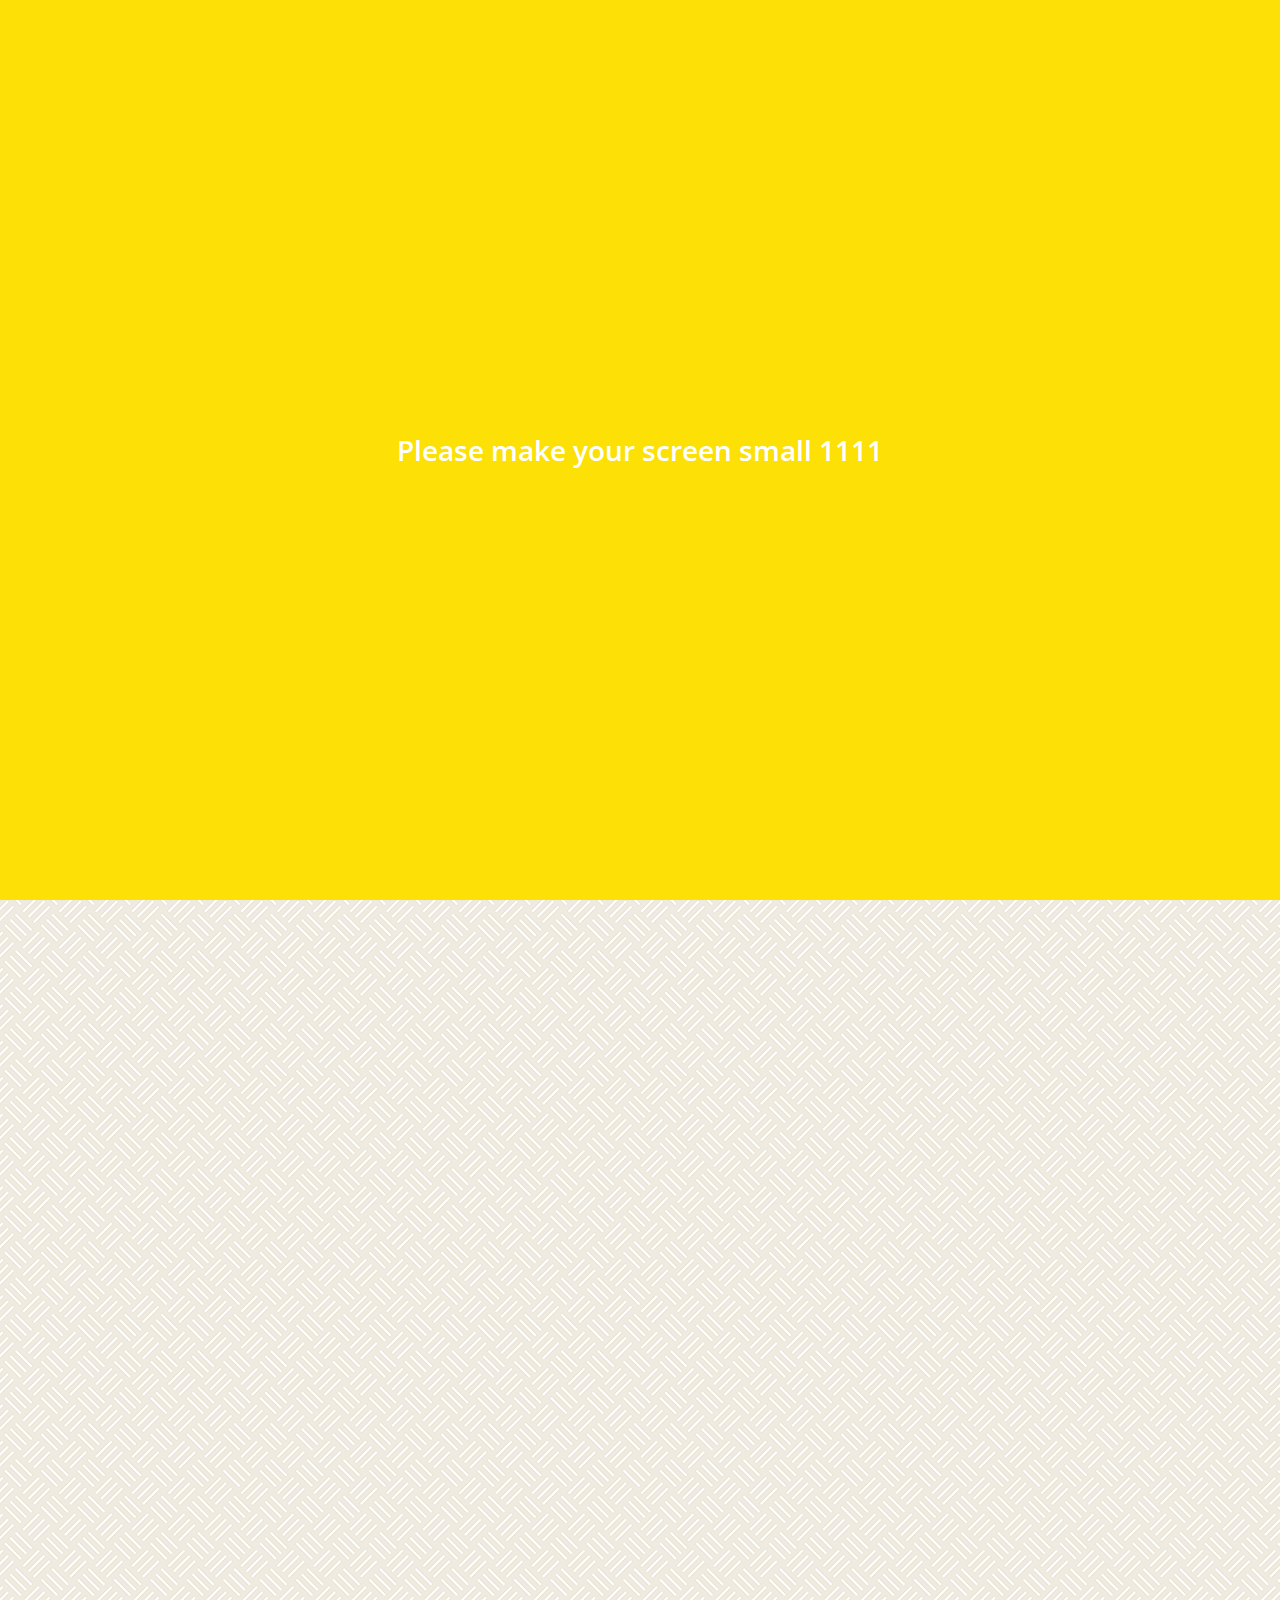
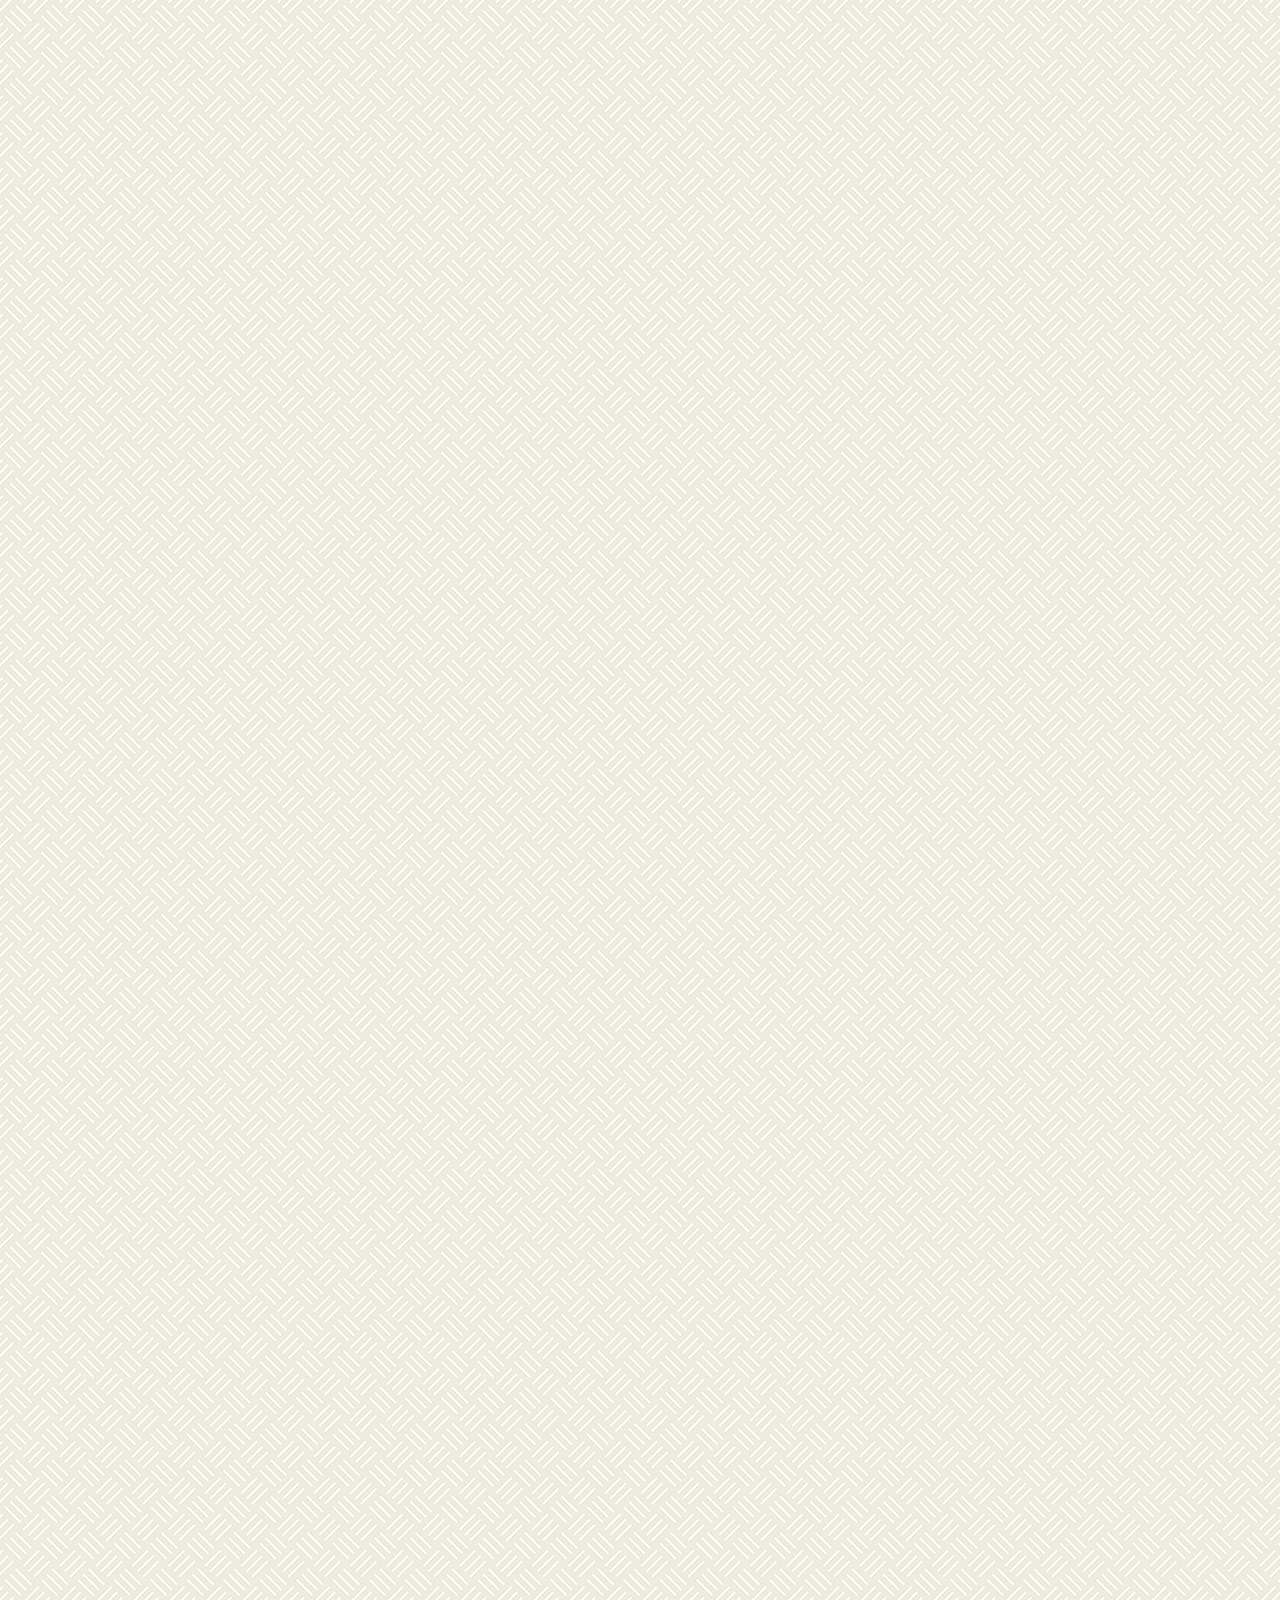
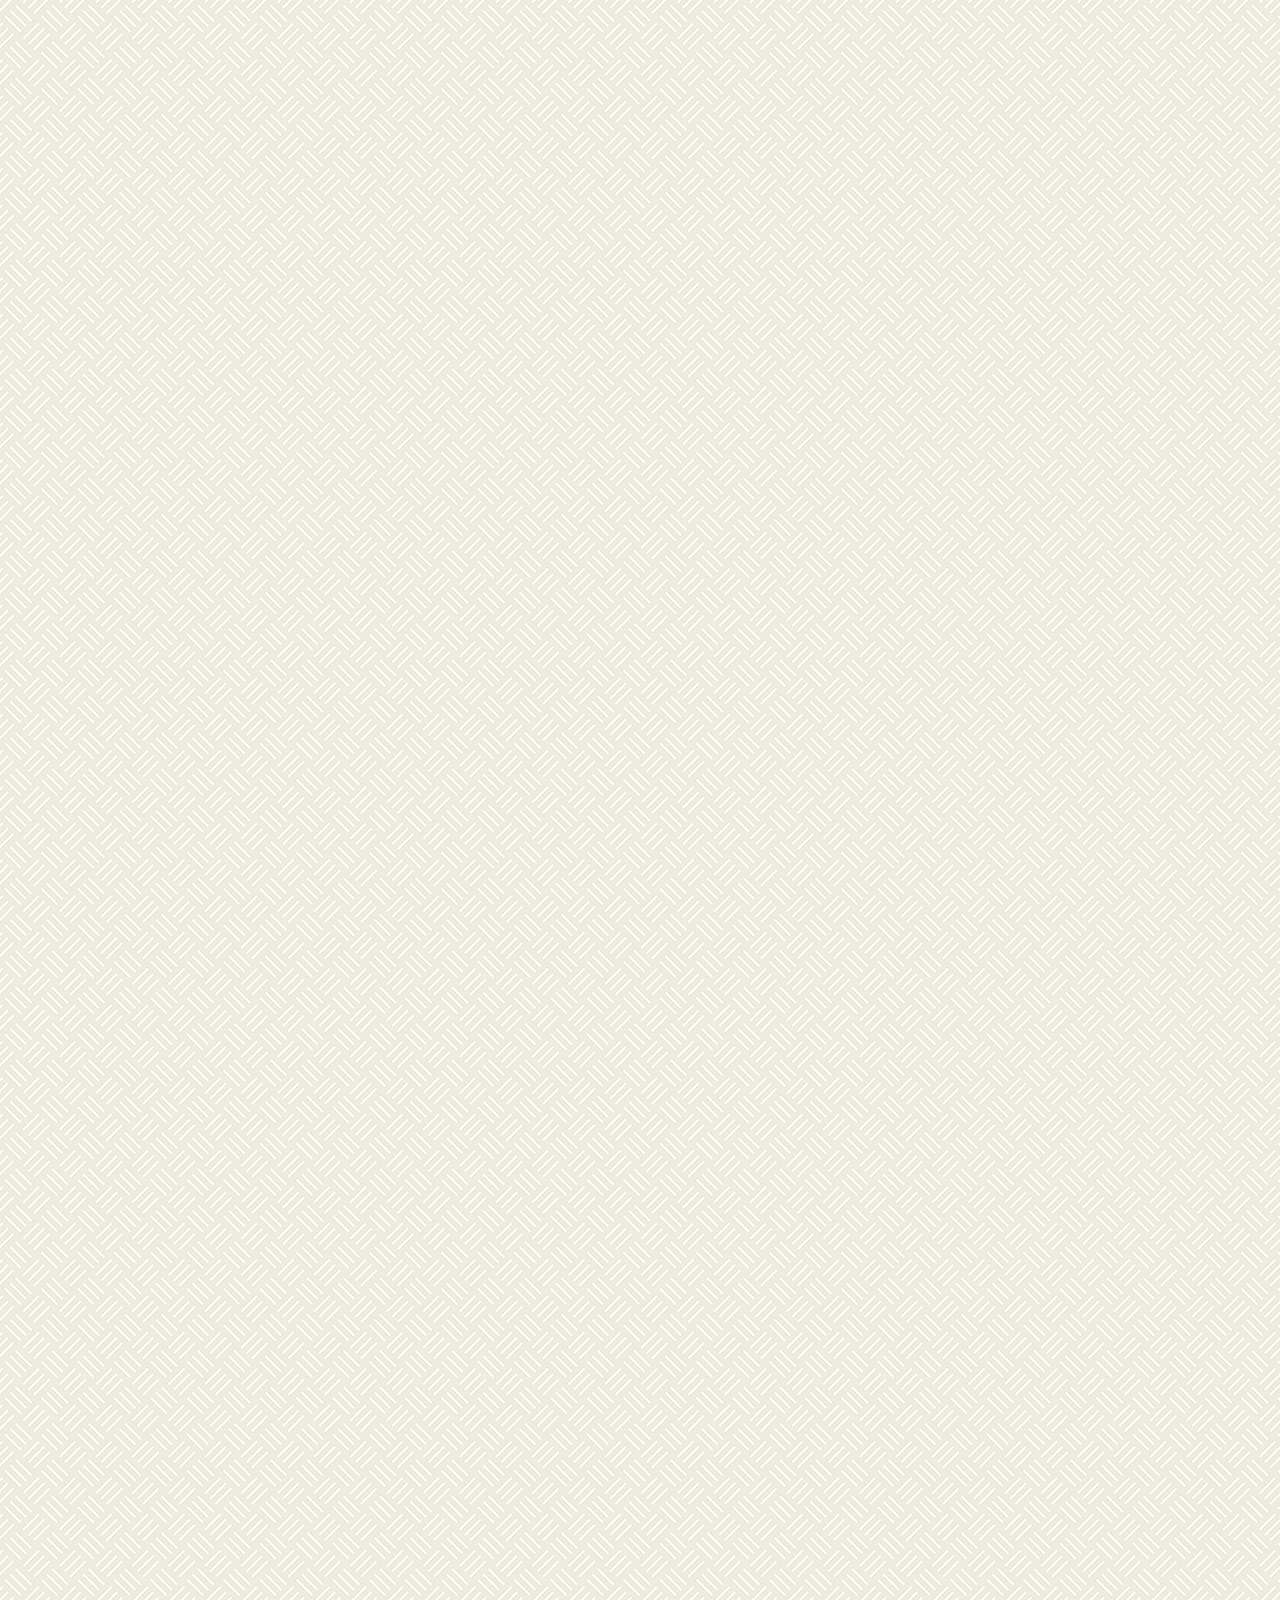
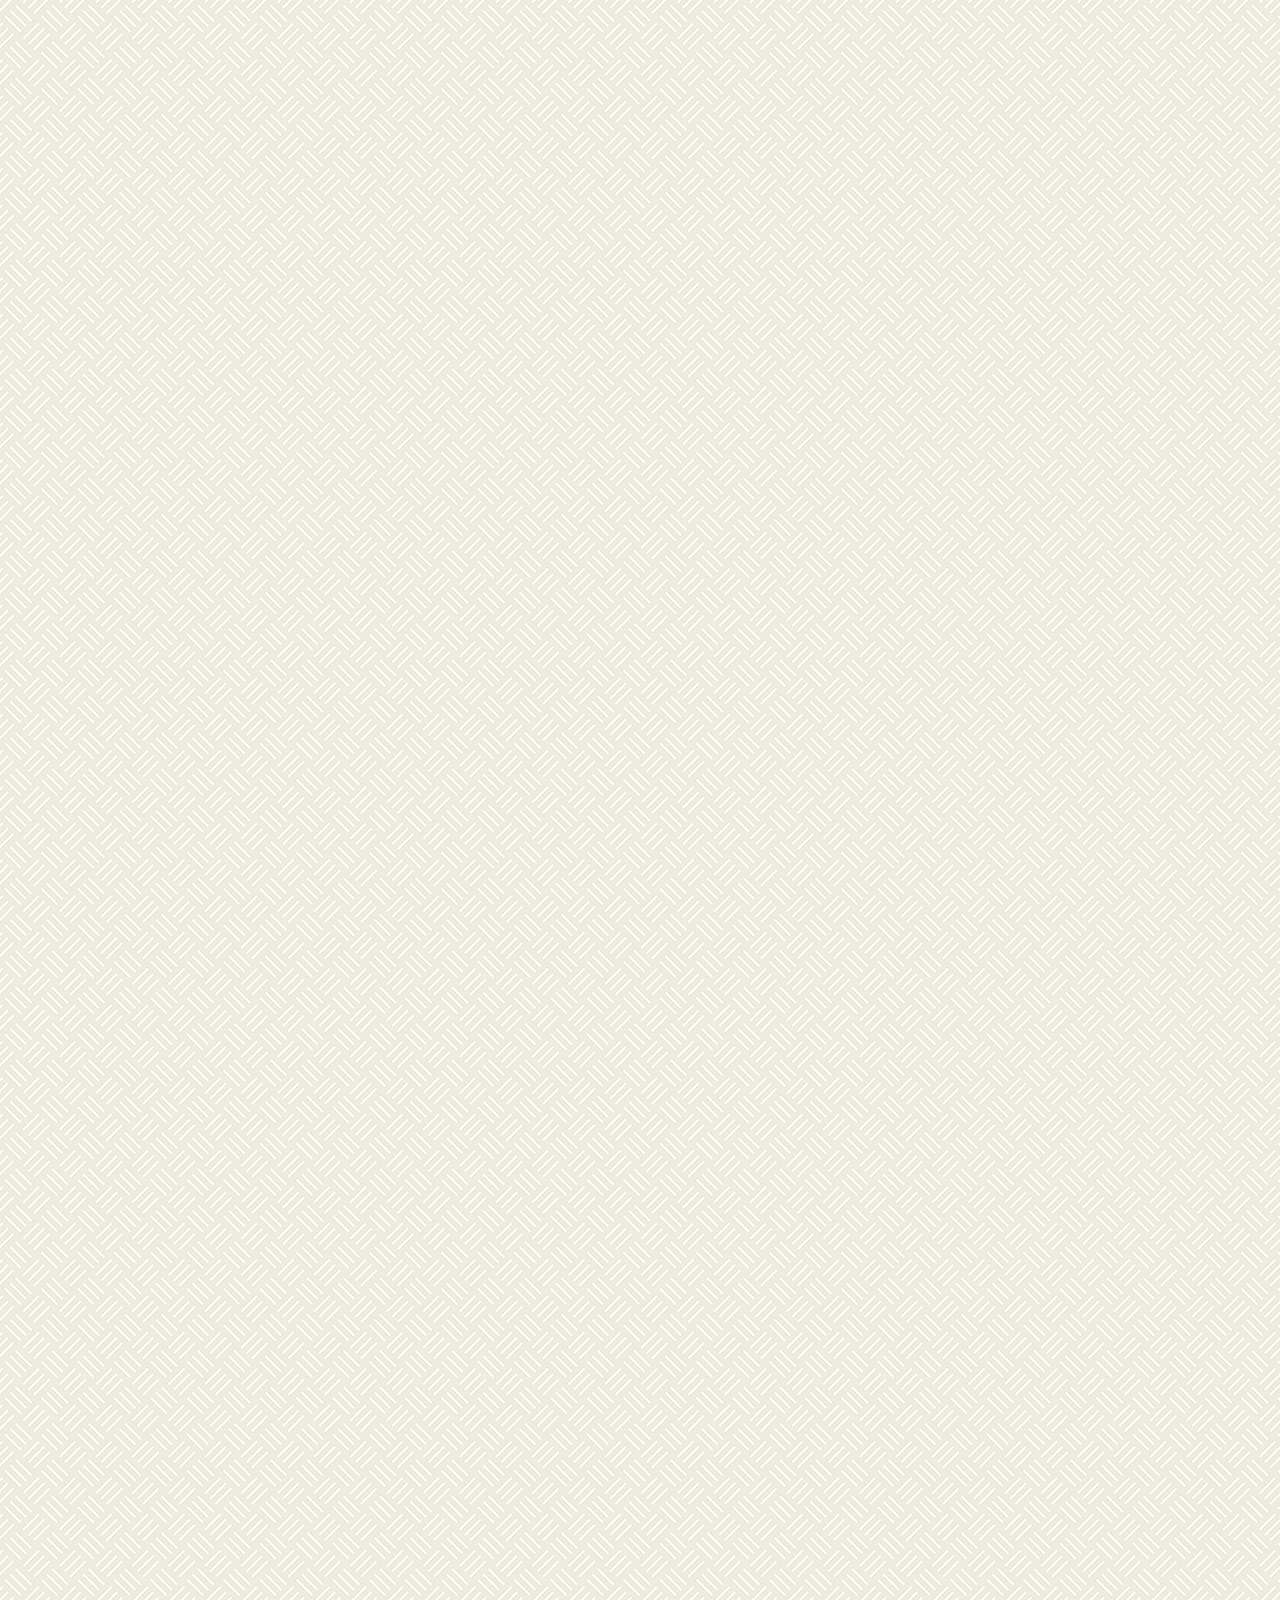
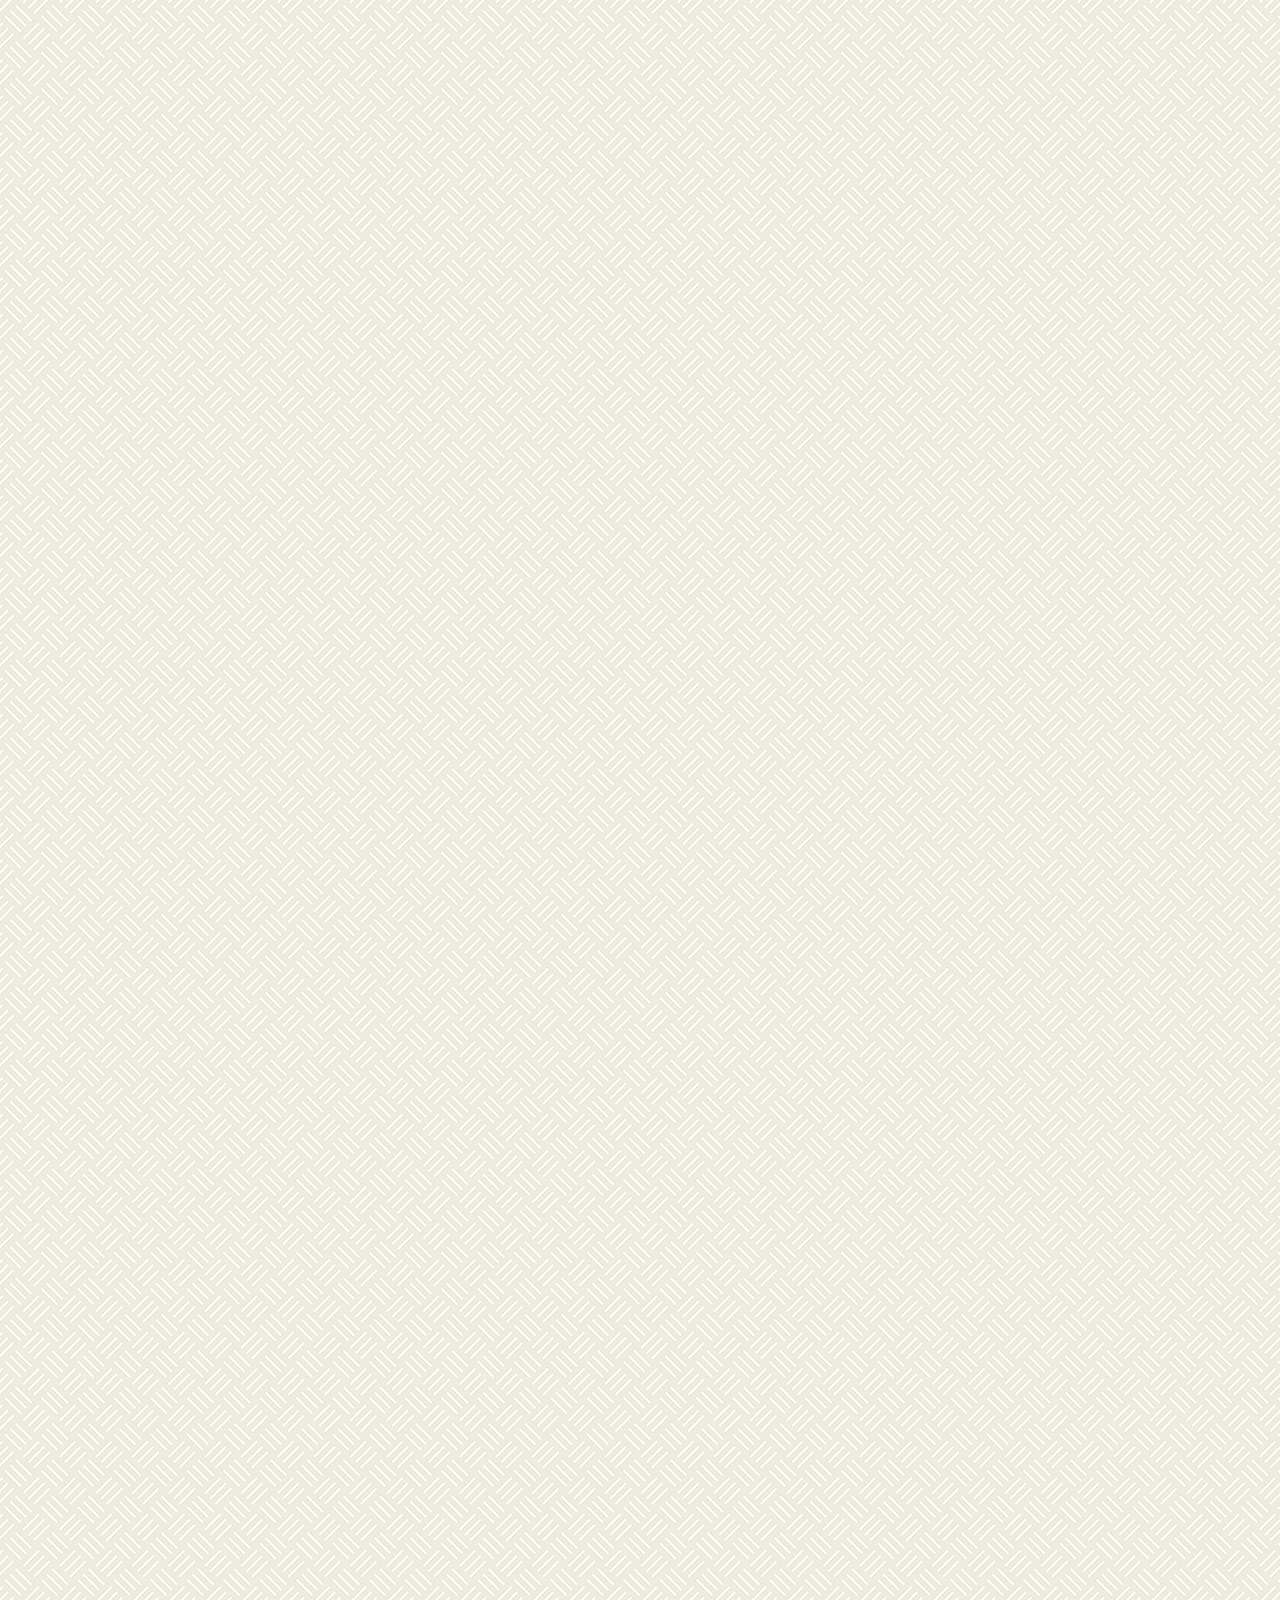
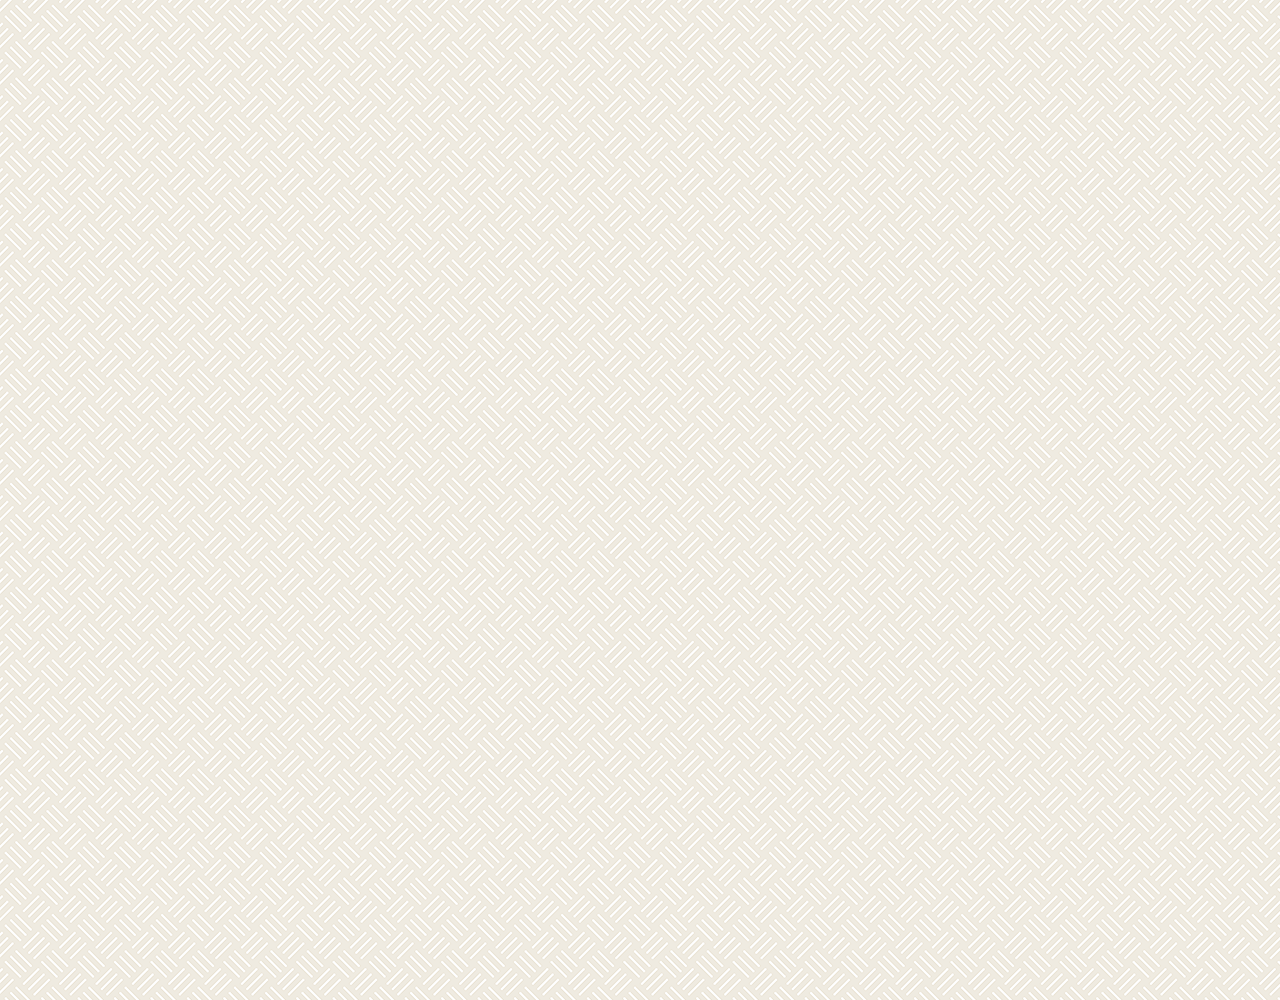
==== commit f659ae92: "1111" ====
--- a/chat.html
+++ b/chat.html
@@ -107,7 +107,7 @@
       </div>
     </div>
     <div class="bigScreen">
-      <span class="bigScreen__text">Please make your screen small</span>
+      <span class="bigScreen__text">Please make your screen small 1111</span>
     </div>
   </body>
 </html>
